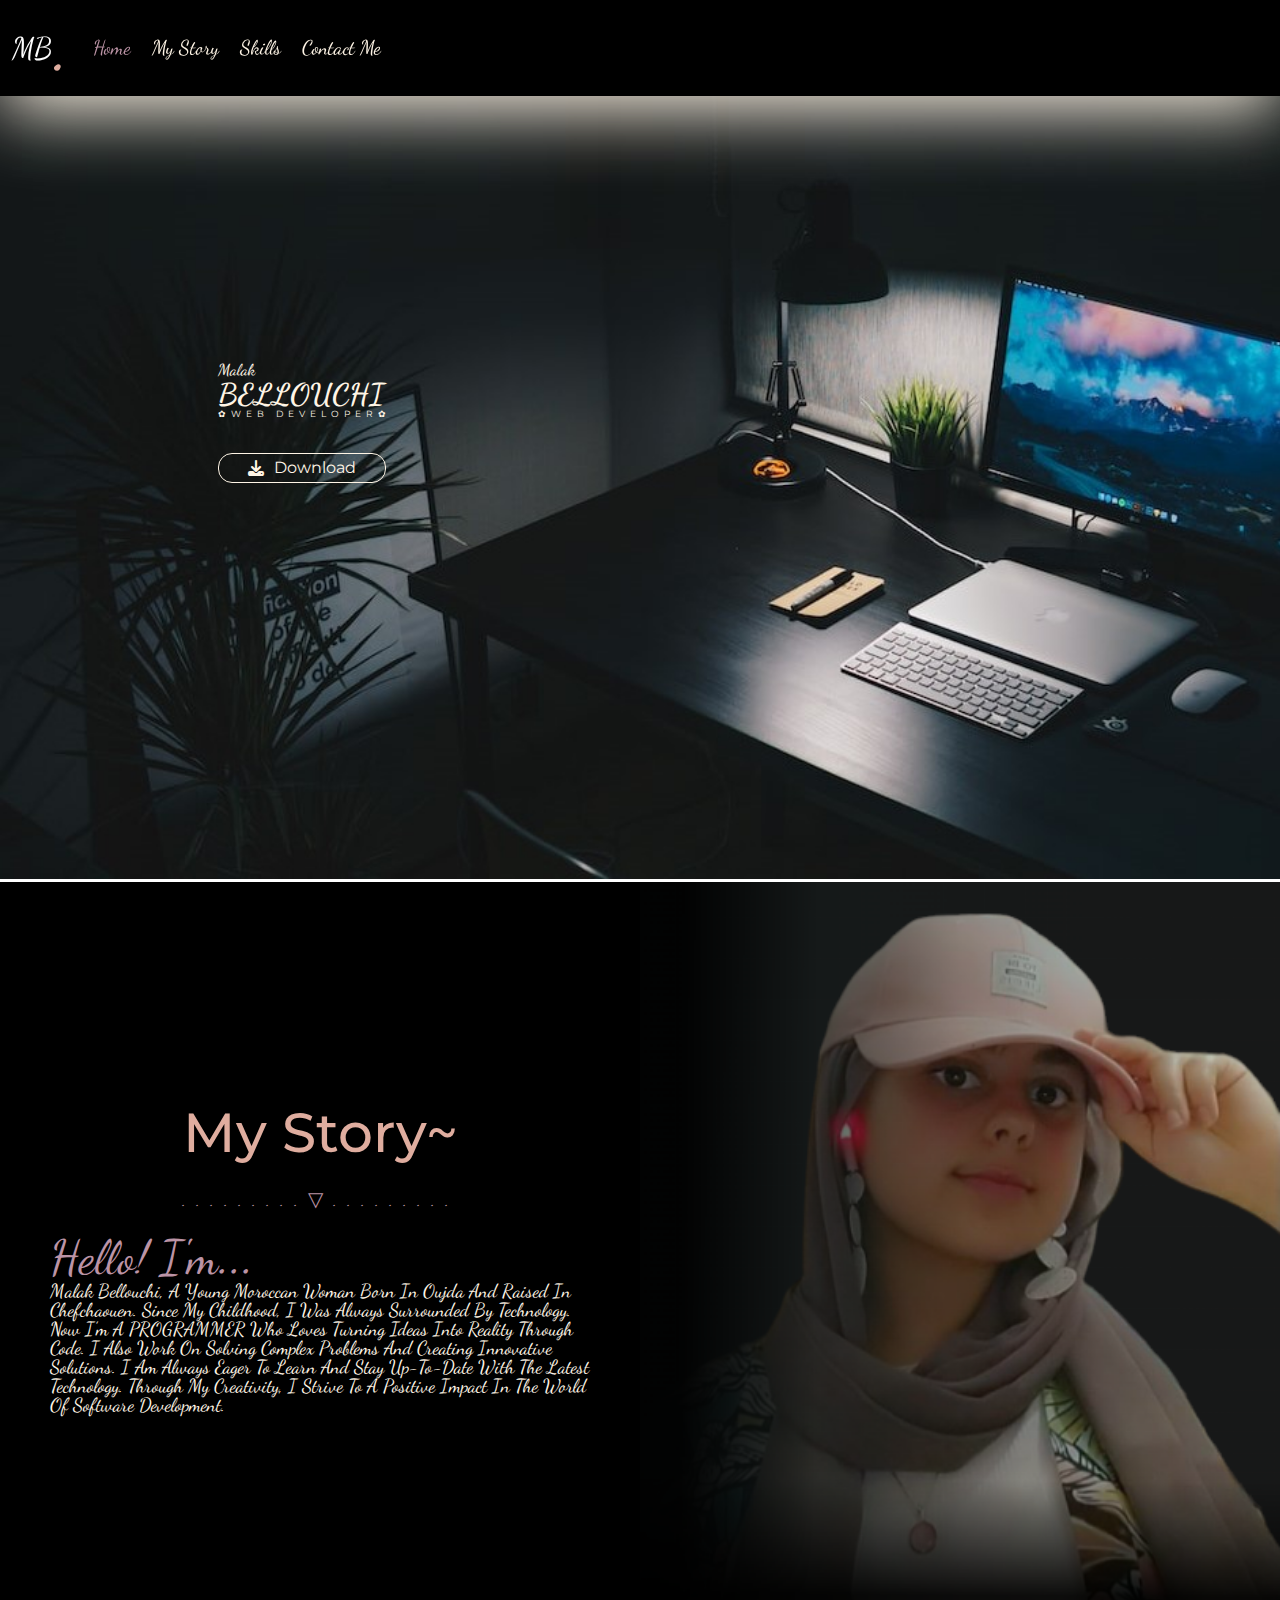
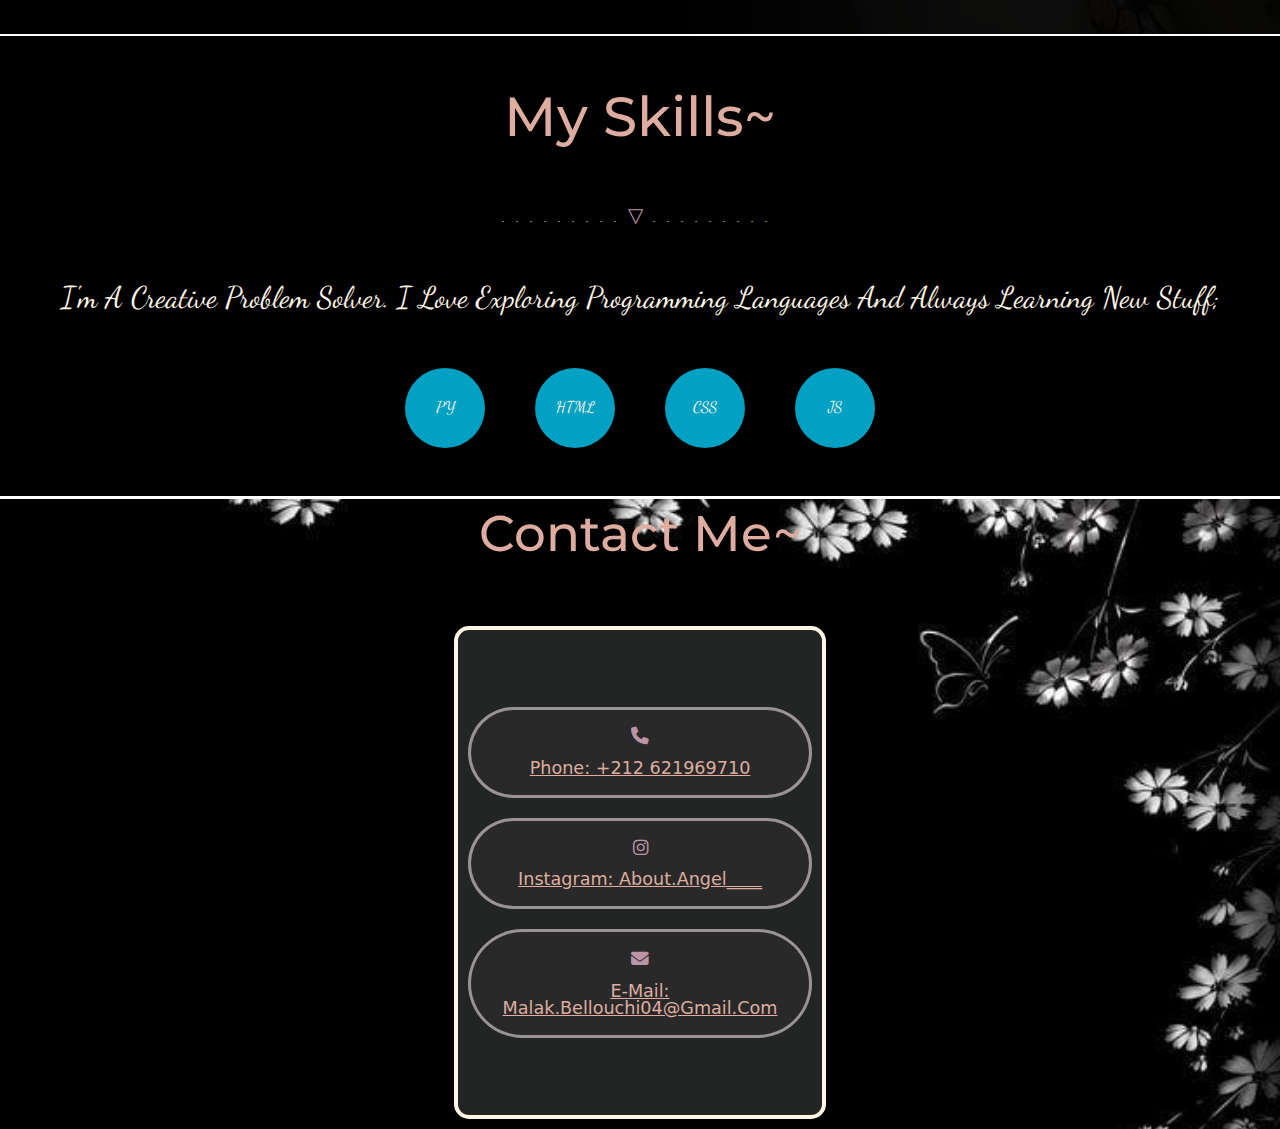
==== index.html @ f57feff2 "added reset" ====
<!DOCTYPE html>
<html lang="en">
<head>
    <title>Malak BELLOUCHI</title>
    <meta http-equiv="Content-Type" content="text/html;charset=UTF-8">
    <meta name="viewport" content="width=device-width, initial-scale=1.0">
    <link rel="stylesheet" href="https://cdnjs.cloudflare.com/ajax/libs/font-awesome/6.3.0/css/all.min.css">
    <link rel="icon" href="./images/icon5.jpg">
    <link href="https://cdn.jsdelivr.net/npm/bootstrap@5.3.3/dist/css/bootstrap.min.css" rel="stylesheet" integrity="sha384-QWTKZyjpPEjISv5WaRU9OFeRpok6YctnYmDr5pNlyT2bRjXh0JMhjY6hW+ALEwIH" crossorigin="anonymous">
    <link rel="stylesheet" href="portfolio.css">
    <link rel="stylesheet" href="reset.css">
</head>
<body>
<!-- beginning of header -->
    <header>
        <!-- navbar -->
        <nav class="navbar navbar-expand-lg navbar-dark .bg-secondary-subtle">
            <div class="container-fluid">
              <a style="font-size: 30px; display:flex; align-items:center;" class="navbar-brand" href="#">MB <strong style="color:hsl(13, 50%, 75%); font-size:70px;">.</strong></a>
              <button class="navbar-toggler" type="button" data-bs-toggle="collapse" data-bs-target="#navbarNav" aria-controls="navbarNav" aria-expanded="false" aria-label="Toggle navigation">
                <span class="navbar-toggler-icon"></span>
              </button>
              <div class="collapse navbar-collapse" id="navbarNav">
                <ul class="navbar-nav">
                  <li class="nav-item">
                    <a style="color: hsl(333, 23%, 66%);" class="nav-link active" aria-current="page" href="#home">Home</a>
                  </li>
                  <li class="nav-item">
                    <a class="nav-link" href="#about">My Story</a>
                  </li>
                  <li class="nav-item">
                    <a class="nav-link" href="#skills">Skills</a>
                  </li>
                  <li class="nav-item">
                    <a class="nav-link" href="#contact">Contact me</a>
                  </li>
                  
                </ul>
              </div>
            </div>
          </nav>

        <!-- <a href="#" class="logo">MB <strong>.</strong></a>
        <nav class="navigations">
            <a href="#home">Home</a>
            <a href="#about">My Story</a>
            <a href="#skills">Skills</a>
            <a href="#contact">Contact me</a>
        </nav> -->
    </header>
    <!-- end of header -->
    <!-- beginning of main -->
    <main>
        <!-- sections-home -->
        <section id="home"> 
            <div id="hm">
                <h2>Malak</h2>
                <span><strong>BELLOUCHI</strong></span>
                <p>✿<strong>WEB DEVELOPER</strong>✿</p>
                <!-- <button href="#about" class="main-btn">About <strong><em>ME</em>~</strong></button> -->
                <button class="cv">
                    <i class="fa-solid fa-download"></i> Download
                </button>
            </div>
        </section>
        <section id="about" class="about">
            <div class="about__paragraph content">
                <h3 >My Story~</h3>
                <div class="arrow">.........▽.........</div>
                <div class="about__paragraph__txt">
                    <span>Hello! I'm<strong>...</strong> </span>
                    <p>
                        Malak Bellouchi, a young Moroccan woman born in Oujda and raised in Chefchaouen. 
                        Since my childhood, I was always surrounded by technology.
                        Now I'm a PROGRAMMER who loves turning ideas into reality through code.
                        I also work on solving complex problems and  creating innovative solutions.
                        I am always eager to learn and stay up-to-date with the latest technology. 
                        Through my creativity, I strive to a positive impact in the world of 
                        software development. 
                    </p>
                </div>
            </div>
            <div class="about__image">
                <img src="./images/sorati.png" alt="" />
            </div>
        </section>
        
        <!-- sections-skills -->
        <section id="skills" class="content skills">
            <h3>My skills~</h3>
            <div class="arrow">.........▽.........</div>
            <p>I'm a creative problem solver. I love exploring
                programming languages and always learning new stuff;</p>
            <ol class="skills__list">
                <li>PY</li>
                <li>HTML</li>
                <li>CSS</li>
                <li>JS</li>
            </ol>
        </section>
        <!-- sections-contact -->
        <section  id="contact">
            <div class="contact">
                <h3>contact me~</h3>
                <div  class="contact__links">
                    <div class="contact__link"><i class="fa-solid fa-phone"></i><a href="tel:+212621969710" title="phone"> Phone: +212 621969710</a> </div>
                    <div class="contact__link"><i class="fa-brands fa-instagram"></i><a href="https://www.instagram.com/about.angel____?igsh=cnlpOXl0bzMwNXJ4" title="instagram" target="_blank"> Instagram: about.angel____ </a></div>
                    <div class="contact__link"><i class="fa-solid fa-envelope"></i><a href="mailto:malak.bellouchi04@gmail.com" target="_blank" title="gmail"> E-mail: malak.bellouchi04@gmail.com</a> </div>
                </div>
            </div>
        </section>                      
    </main>
<!-- end of main -->
<script src="https://cdn.jsdelivr.net/npm/bootstrap@5.3.3/dist/js/bootstrap.bundle.min.js" integrity="sha384-YvpcrYf0tY3lHB60NNkmXc5s9fDVZLESaAA55NDzOxhy9GkcIdslK1eN7N6jIeHz" crossorigin="anonymous"></script>
</body>
</html>
---- portfolio.css ----
@import url('https://fonts.googleapis.com/css2?family=Dancing+Script:wght@400..700&family=Montserrat:ital,wght@0,100..900;1,100..900&family=Roboto:ital,wght@0,100;0,300;0,400;0,500;0,700;0,900;1,100;1,300;1,400;1,500;1,700;1,900&display=swap');

:root{
    /* colors  */
    --lbrown:hsl(30, 17%, 28%);
    --vlbrown: hsl(13, 17%, 49%);
    --pink: hsl(13, 50%, 75%);
    --lblue: hsl(180, 37%, 29%);
    --sienna: hsl(22, 58%, 41%);
    --negroni: hsl(31, 70%, 73%);
    --white:  hsl(36, 100%, 95%);
    --spink:hsl(333, 23%, 66%);
    --lpink:hsl(333, 100%, 89%);
    --dblue:hsl(205, 69%, 13%);
    --lsblue:hsl(190, 100%, 38%);
    --blue:hsl(197, 98%, 32%);
    --black: hsl(0, 0%, 0%);

    --ff-dancing:'Dancing Script', cursive;
    --ff-roboto:'Roboto', sans-serif;
    --ff-mont:"Montserrat", sans-serif;
    
}
* {
    margin: 0;
    padding: 0;
    box-sizing: border-box;
    outline: none;
    border: none;
    text-decoration: none;
    text-transform: capitalize;
    transition: .2s linear;
}
img{
    display: block;
}
/* html{
    scroll-behavior: smooth;
} */
body{
    width: 100%; 
}
header{
    position: sticky;
    top: 0;
    left: 0;
    right: 0;
    background: var(--black);
    box-shadow: 0 .9rem 4.5rem var(--white);
    z-index: 1000;
    font-family: var(--ff-dancing);
}
.navbar-nav{
    display: flex;
    gap: 5px;
}
.nav-item{
    display: flex;
    justify-content: center;
    align-items: center;
}
.nav-link{
    color: var(--white);
    font-size: 20px;
}
.nav-link:hover{
    color: var(--spink);
    cursor: pointer;
    /* transform: rotate(360deg); */
}
/* @media (width <= 500px) {
    .nav-item{
        display: flex;
        justify-content: center;
        align-items: center;
    }
} */
    /* #home img{
}
    position: relative;
    background-repeat: no-repeat;
    background:center center fixed;
    width: 100%;
    margin: 0;
    
} */
#home{
    background:url( ./images/laptop2.jpg) no-repeat;
    background-size: cover;
    margin-bottom: 3px;
    height: 87vh;
}
#home #hm{
    position:absolute;
    top: 40%;
    margin: 0 17%;
    color: var(--white);
    font-family: var(--ff-dancing);
    /* position: fixed; */
}
#home #hm h1{
    font-weight: 300;
    font-size: 30px;
    
}
#home span{
    font-weight: 900;
    font-size: 30px;
    margin-bottom: 0;
}
#home p{
    font-weight: 300;
    font-size: 9px;
    margin-bottom: 20%;
    letter-spacing: 5px;
    font-family: var(--ff-mont);
}
button {
    background-color: hsla(37, 100%, 95%, 0);
    padding: 3.5% 17%;
    border: .1rem solid var(--white);
    border-radius: 14px;
    color: var(--white);
    font-family: var(--ff-mont);
    cursor: pointer;
    display:flex; 
    gap:10px
}
button {
    opacity:1;
}
@media (width <= 500px){
    #home{
        background:url(./images/laptop2portrait.jpg) no-repeat;
        background-size: cover;
    }
}
/* @media(width >= 935px){
    #home{
        background-repeat: none;
    }
} */
.about{
    display: flex;
    justify-content: space-between;
    align-items: center;
    background-color: var(--black);
    
}
.content{
    color: var(--white);
    padding: 0 50px;
    font-family: var(--ff-dancing);
    width: 50%;
    display: flex;
    flex-direction: column;
    gap: 1.5rem;
}
.content h3{
    padding: 0 30px;
    text-align: center;
    font-family: var(--ff-mont);
    color: var(--pink);
    font-size: 55px;
}
.content__txt{
    display:flex;
    flex-direction: column;
}
.about__paragraph__txt span{
    font-size: 48px;
    color: var(--spink); 
    text-align: center;
}
.about__paragraph__txt p{
    font-size: 19px;
    display: flex;
    justify-content: center;
    align-items: center;
}
.about__image{
    width: 50%;
    background-color: var(--black);
    /* box-shadow: 0 10px 30px 100px rgb(11, 11, 11) inset; */
}
.about__image img{
    width: 100%;
}

@media (width <= 768px){
    .about{
        display: flex;
        flex-direction: column;
    }
    .content{
        padding: 0 2rem;
        width: 100%;
    }
    .about__image {  
        width: 100%;
        order: -1;
    }
}
.skills{
    background-color: var(--black);
    text-align: center;
    display: flex;
    justify-content: space-between;
    align-items: center;
    gap: 3.5rem;
    flex-direction: column;
    color: var(--white);
    margin-top: 2px;
    padding: 3rem 0;
    width: 100%;
}
.skills h3{
    color: var(--pink);
    font-size: 55px;
    font-family: var(--ff-mont);
}
.arrow{
    display: flex;
    gap: 20px;
    justify-content: center;
    align-items: center;
    color: var(--spink);
    font-size: 20px;
    letter-spacing: 10px;
}
.skills p{
    font-size: 30px;
    font-family: var(--ff-dancing);
}
.skills__list{
    list-style-type: none;
    display: grid;
    grid-template-columns: repeat(4, 1fr);
    gap: 50px;
    font-size: 12px;
}
.skills__list li{
    background-color: var(--lsblue);
    display: flex;
    align-items: center;
    justify-content: center;
    border-radius: 50%;
    padding: 15px;
    width: 80px;
    height: 80px;
    font-size: 1.3em;
}
@media (width <= 500px){
    .skills__list {
        grid-template-columns: repeat(2, 1fr) ;
    }
    .skills__list li{
        width: 60px;
        height: 60px;
    }
    .skills p{
        font-size: 27px;
    }
}
#contact {
    background-image: url(./images/contact.jpg);
    background-position: center;
    background-size: cover;
    background-repeat: no-repeat;
    /* color: aliceblue; */
    margin: 3px 0 0;
    width: 100%;
}
.contact{
    display: flex;
    justify-content: center;
    align-items: center;
    flex-direction: column;
    padding: 5px 20px 10px;
    /* gap: 3rem; */
    text-align: center;
}
.contact h3{
    color: var(--pink);
    font-size: 50px;
    font-family: var(--ff-mont);
    padding-bottom: 5%;
}
.contact__links{
    font-size: 1.2rem;
    width: 30%;
    backdrop-filter: blur(25px);
    border: 4px solid var(--white);
    border-radius: 15px;
    padding: 4em .5em ;
    background-color: hsl(180, 3%, 14%);
    display: flex;
    flex-direction: column;
    gap: 20px;
}
.contact__links .contact__link{
    font-size: 1.1rem;
    border: 0.2rem solid hsla(12, 21%, 91%, 0.573);
    border-radius: 20em;
    background-color: hsla(13, 17%, 49%, 0.051);
    padding: 1em .5em;
    color: var(--spink);
    display: flex;
    flex-direction: column;
    align-items: center;
    gap: 15px;
    
}
.contact__links a{
    color: var(--pink);
    animation: border 1.5s  infinite normal;
}
.contact__links a:hover{
    color: var(--spink);
}
@media (max-width: 500px){
    .contact__links{
        width: 80%;
    }
    .contact{
        background: url(./images/contact2.jpg) no-repeat;
        background-size: cover;
    }
    .contact__links .contact__link{
        font-size: .9rem;
    }
}
h3{
    animation: FadeIn 4s infinite;
    /* animation-iteration-count: 4; */
}
@keyframes FadeIn {
    0% { opacity: 0; }
    25% { opacity: 3;}
    50% {opacity: 5;}
    100% { opacity: 0;}
}
@keyframes border{
    0% {color: var(--negroni);}
    50% {color: var(--pink);}
    75% {color: var(--vlbrown);}
    100% {color: var(--lbrown);}
}

@media(max-width:768px){
    body{
        font-size: 15px;
    }
    header .navigations a{
        display: block;
        gap: 5px;
        /* visibility: hidden; */
        /* background-color: var(--pink); */
    }
    section{
        margin: 0;
        width: 100%;
    }
    section .about{
        flex-wrap: wrap;
    }
}

@media (max-width: 600px) {
    .container {
      grid-template-columns: repeat(3, 1fr)
    }
}
/* @media(max-width:320px) {

    html {
        font-size: 55%;
        scroll-behavior: smooth;
    }

    header {
        padding: 2rem;
    }

    section {
        padding: 2rem;
    }

    .home {
        background-position: center;
    }
}
@media(max-width:768px) {

    header .fa-bars {
        display: block;
    }

    header .navigation {
        position: absolute;
        top: 100%;
        left: 0;
        right: 0;
        background: pink;
        border-top: .1rem solid black;
        clip-path: polygon(0 0, 100% 0, 100% 0, 0 0);
    }


    header #toggler:checked~.navigation {
        clip-path: polygon(0 0, 100% 0, 100% 100%, 0 100%);
    }

    header .navigation a {
        margin: 1.5rem;
        padding: 1.5rem;
        background: #fff;
        border: .1rem solid black;
        display: block;
    }
    section .home{
        background-size: contain;
    }

} */
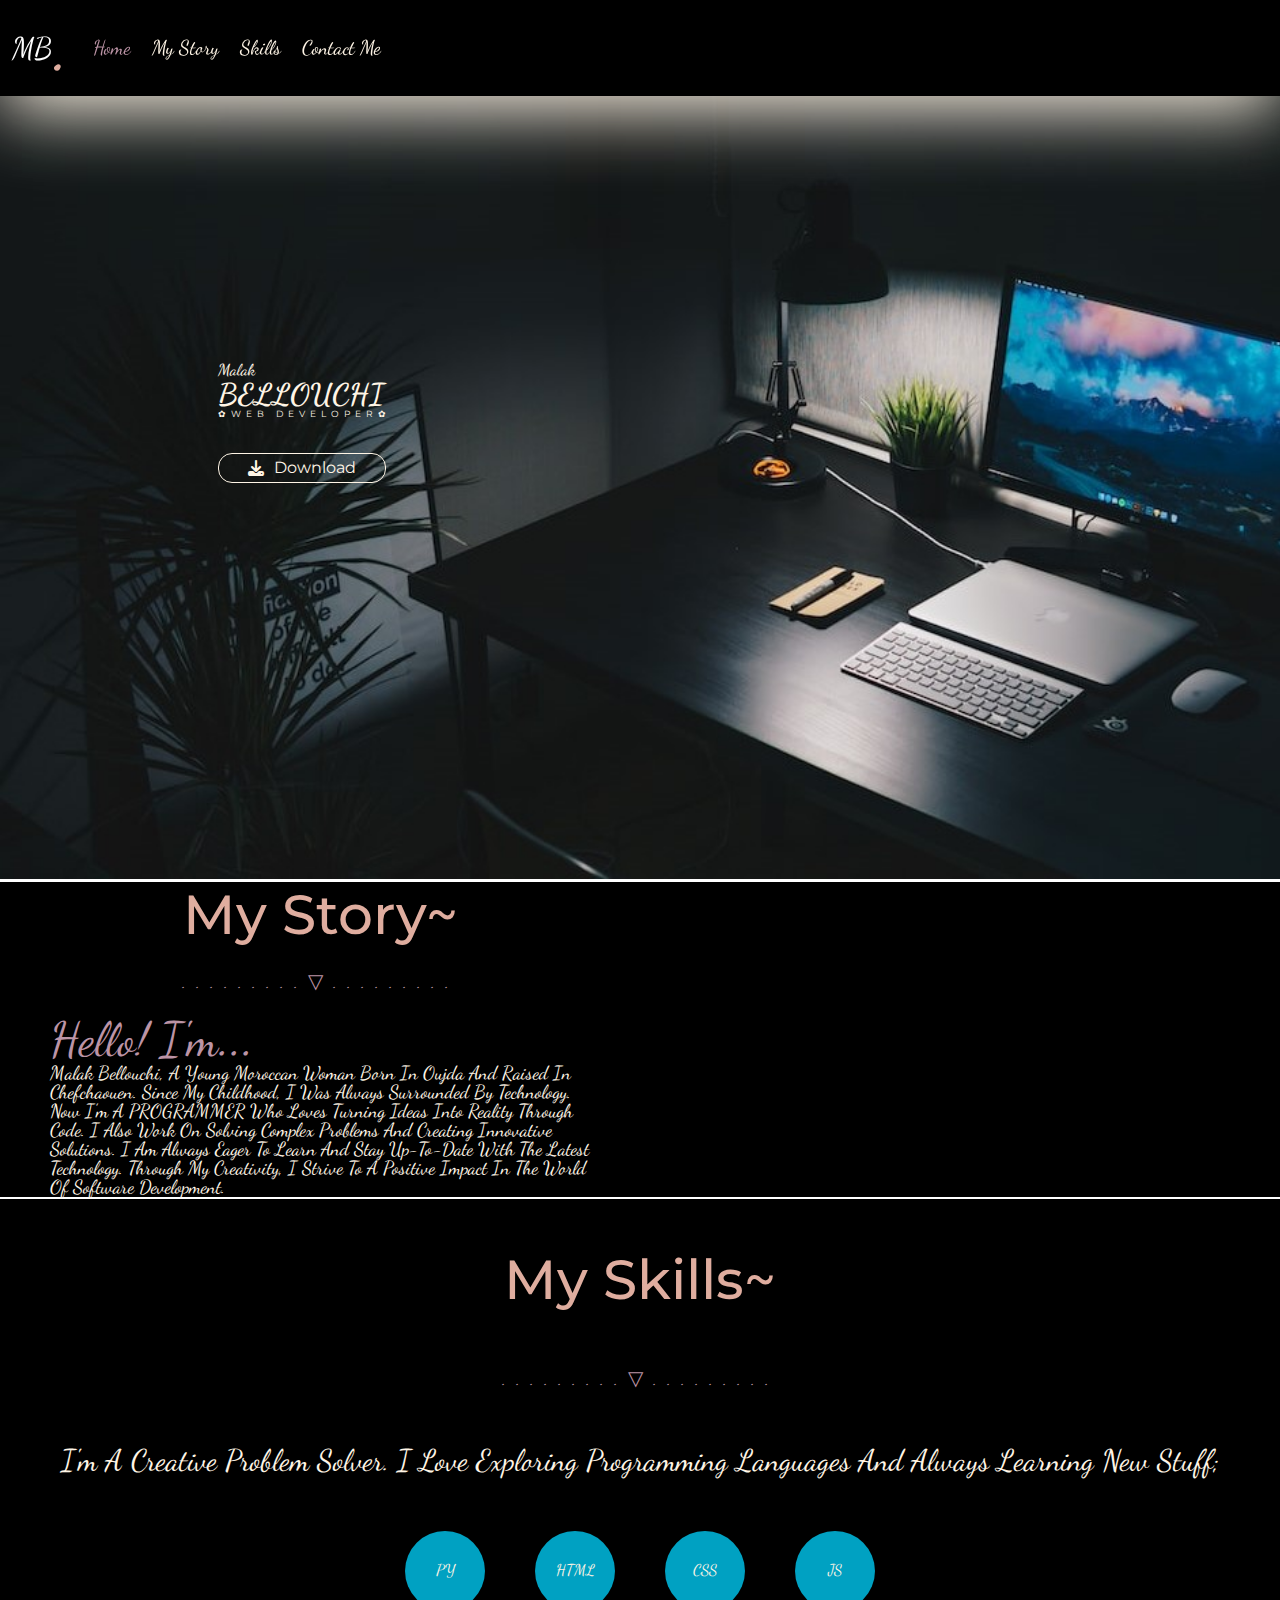
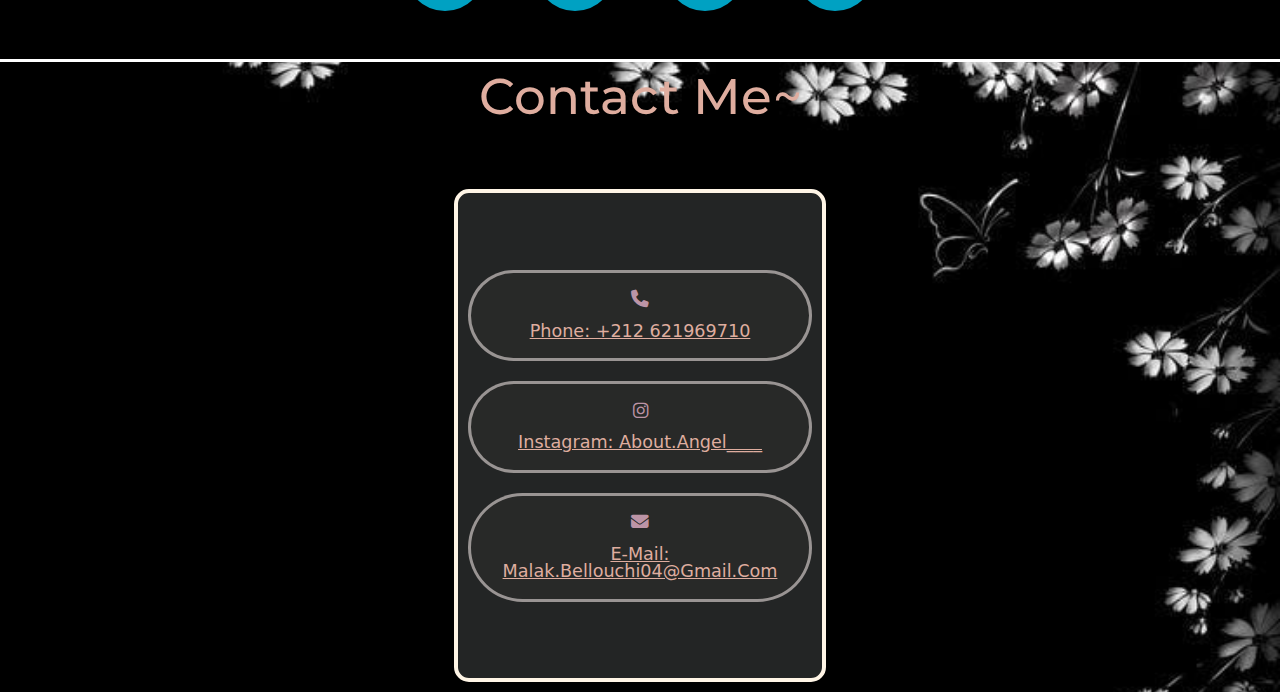
==== commit 9ef8f219: "modified second time" ====
--- a/index.html
+++ b/index.html
@@ -1,116 +1,165 @@
 <!DOCTYPE html>
 <html lang="en">
-<head>
+  <head>
     <title>Malak BELLOUCHI</title>
-    <meta http-equiv="Content-Type" content="text/html;charset=UTF-8">
-    <meta name="viewport" content="width=device-width, initial-scale=1.0">
-    <link rel="stylesheet" href="https://cdnjs.cloudflare.com/ajax/libs/font-awesome/6.3.0/css/all.min.css">
-    <link rel="icon" href="./images/icon5.jpg">
-    <link href="https://cdn.jsdelivr.net/npm/bootstrap@5.3.3/dist/css/bootstrap.min.css" rel="stylesheet" integrity="sha384-QWTKZyjpPEjISv5WaRU9OFeRpok6YctnYmDr5pNlyT2bRjXh0JMhjY6hW+ALEwIH" crossorigin="anonymous">
-    <link rel="stylesheet" href="portfolio.css">
-    <link rel="stylesheet" href="reset.css">
-</head>
-<body>
-<!-- beginning of header -->
+    <meta http-equiv="Content-Type" content="text/html;charset=UTF-8" />
+    <meta name="viewport" content="width=device-width, initial-scale=1.0" />
+    <link
+      rel="stylesheet"
+      href="https://cdnjs.cloudflare.com/ajax/libs/font-awesome/6.3.0/css/all.min.css"
+    />
+    <link rel="icon" href="./images/icon5.jpg" />
+    <link
+      href="https://cdn.jsdelivr.net/npm/bootstrap@5.3.3/dist/css/bootstrap.min.css"
+      rel="stylesheet"
+      integrity="sha384-QWTKZyjpPEjISv5WaRU9OFeRpok6YctnYmDr5pNlyT2bRjXh0JMhjY6hW+ALEwIH"
+      crossorigin="anonymous"
+    />
+    <link rel="stylesheet" href="portfolio.css" />
+    <link rel="stylesheet" href="reset.css" />
+  </head>
+  <body>
+    <!-- beginning of header -->
     <header>
-        <!-- navbar -->
-        <nav class="navbar navbar-expand-lg navbar-dark .bg-secondary-subtle">
-            <div class="container-fluid">
-              <a style="font-size: 30px; display:flex; align-items:center;" class="navbar-brand" href="#">MB <strong style="color:hsl(13, 50%, 75%); font-size:70px;">.</strong></a>
-              <button class="navbar-toggler" type="button" data-bs-toggle="collapse" data-bs-target="#navbarNav" aria-controls="navbarNav" aria-expanded="false" aria-label="Toggle navigation">
-                <span class="navbar-toggler-icon"></span>
-              </button>
-              <div class="collapse navbar-collapse" id="navbarNav">
-                <ul class="navbar-nav">
-                  <li class="nav-item">
-                    <a style="color: hsl(333, 23%, 66%);" class="nav-link active" aria-current="page" href="#home">Home</a>
-                  </li>
-                  <li class="nav-item">
-                    <a class="nav-link" href="#about">My Story</a>
-                  </li>
-                  <li class="nav-item">
-                    <a class="nav-link" href="#skills">Skills</a>
-                  </li>
-                  <li class="nav-item">
-                    <a class="nav-link" href="#contact">Contact me</a>
-                  </li>
-                  
-                </ul>
-              </div>
-            </div>
-          </nav>
-
-        <!-- <a href="#" class="logo">MB <strong>.</strong></a>
-        <nav class="navigations">
-            <a href="#home">Home</a>
-            <a href="#about">My Story</a>
-            <a href="#skills">Skills</a>
-            <a href="#contact">Contact me</a>
-        </nav> -->
+      <!-- navbar -->
+      <nav class="navbar navbar-expand-lg navbar-dark .bg-secondary-subtle">
+        <div class="container-fluid">
+          <a
+            style="font-size: 30px; display: flex; align-items: center"
+            class="navbar-brand"
+            href="#"
+            >MB<strong style="color: hsl(13, 50%, 75%); font-size: 70px"
+              >.</strong
+            ></a
+          >
+          <button
+            class="navbar-toggler"
+            type="button"
+            data-bs-toggle="collapse"
+            data-bs-target="#navbarNav"
+            aria-controls="navbarNav"
+            aria-expanded="false"
+            aria-label="Toggle navigation"
+          >
+            <span class="navbar-toggler-icon"></span>
+          </button>
+          <div class="collapse navbar-collapse" id="navbarNav">
+            <ul class="navbar-nav">
+              <li class="nav-item">
+                <a
+                  style="color: hsl(333, 23%, 66%)"
+                  class="nav-link active"
+                  aria-current="page"
+                  href="#home"
+                  >Home</a
+                >
+              </li>
+              <li class="nav-item">
+                <a class="nav-link" href="#about">My Story</a>
+              </li>
+              <li class="nav-item">
+                <a class="nav-link" href="#skills">Skills</a>
+              </li>
+              <li class="nav-item">
+                <a class="nav-link" href="#contact">Contact me</a>
+              </li>
+            </ul>
+          </div>
+        </div>
+      </nav>
+      <!-- c -->
     </header>
     <!-- end of header -->
     <!-- beginning of main -->
     <main>
-        <!-- sections-home -->
-        <section id="home"> 
-            <div id="hm">
-                <h2>Malak</h2>
-                <span><strong>BELLOUCHI</strong></span>
-                <p>✿<strong>WEB DEVELOPER</strong>✿</p>
-                <!-- <button href="#about" class="main-btn">About <strong><em>ME</em>~</strong></button> -->
-                <button class="cv">
-                    <i class="fa-solid fa-download"></i> Download
-                </button>
+      <!-- sections-home -->
+      <section id="home">
+        <div id="hm">
+          <h2>Malak</h2>
+          <span><strong>BELLOUCHI</strong></span>
+          <p>✿<strong>WEB DEVELOPER</strong>✿</p>
+          <!-- <button href="#about" class="main-btn">About <strong><em>ME</em>~</strong></button> -->
+          <button class="cv">
+            <i class="fa-solid fa-download"></i> Download
+          </button>
+        </div>
+      </section>
+      <section id="about" class="about">
+        <div class="about__paragraph content">
+          <h3>My Story~</h3>
+          <div class="arrow">.........▽.........</div>
+          <div class="about__paragraph__txt">
+            <span>Hello! I'm<strong>...</strong> </span>
+            <p>
+              Malak Bellouchi, a young Moroccan woman born in Oujda and raised
+              in Chefchaouen. Since my childhood, I was always surrounded by
+              technology. Now I'm a PROGRAMMER who loves turning ideas into
+              reality through code. I also work on solving complex problems and
+              creating innovative solutions. I am always eager to learn and stay
+              up-to-date with the latest technology. Through my creativity, I
+              strive to a positive impact in the world of software development.
+            </p>
+          </div>
+        </div>
+        <div class="about__image">
+          <img src="./images/sorati2.png" alt="" />
+        </div>
+      </section>
+
+      <!-- sections-skills -->
+      <section id="skills" class="content skills">
+        <h3>My skills~</h3>
+        <div class="arrow">.........▽.........</div>
+        <p>
+          I'm a creative problem solver. I love exploring programming languages
+          and always learning new stuff;
+        </p>
+        <ol class="skills__list">
+          <li>PY</li>
+          <li>HTML</li>
+          <li>CSS</li>
+          <li>JS</li>
+        </ol>
+      </section>
+      <!-- sections-contact -->
+      <section id="contact">
+        <div class="contact">
+          <h3>contact me~</h3>
+          <div class="contact__links">
+            <div class="contact__link">
+              <i class="fa-solid fa-phone"></i
+              ><a href="tel:+212621969710" title="phone"
+                >Phone: +212 621969710</a
+              >
             </div>
-        </section>
-        <section id="about" class="about">
-            <div class="about__paragraph content">
-                <h3 >My Story~</h3>
-                <div class="arrow">.........▽.........</div>
-                <div class="about__paragraph__txt">
-                    <span>Hello! I'm<strong>...</strong> </span>
-                    <p>
-                        Malak Bellouchi, a young Moroccan woman born in Oujda and raised in Chefchaouen. 
-                        Since my childhood, I was always surrounded by technology.
-                        Now I'm a PROGRAMMER who loves turning ideas into reality through code.
-                        I also work on solving complex problems and  creating innovative solutions.
-                        I am always eager to learn and stay up-to-date with the latest technology. 
-                        Through my creativity, I strive to a positive impact in the world of 
-                        software development. 
-                    </p>
-                </div>
+            <div class="contact__link">
+              <i class="fa-brands fa-instagram"></i
+              ><a
+                href="https://www.instagram.com/about.angel____?igsh=cnlpOXl0bzMwNXJ4"
+                title="instagram"
+                target="_blank"
+              >
+                Instagram: about.angel____
+              </a>
             </div>
-            <div class="about__image">
-                <img src="./images/sorati.png" alt="" />
+            <div class="contact__link">
+              <i class="fa-solid fa-envelope"></i
+              ><a
+                href="mailto:malak.bellouchi04@gmail.com"
+                target="_blank"
+                title="gmail"
+                >E-mail: malak.bellouchi04@gmail.com</a
+              >
             </div>
-        </section>
-        
-        <!-- sections-skills -->
-        <section id="skills" class="content skills">
-            <h3>My skills~</h3>
-            <div class="arrow">.........▽.........</div>
-            <p>I'm a creative problem solver. I love exploring
-                programming languages and always learning new stuff;</p>
-            <ol class="skills__list">
-                <li>PY</li>
-                <li>HTML</li>
-                <li>CSS</li>
-                <li>JS</li>
-            </ol>
-        </section>
-        <!-- sections-contact -->
-        <section  id="contact">
-            <div class="contact">
-                <h3>contact me~</h3>
-                <div  class="contact__links">
-                    <div class="contact__link"><i class="fa-solid fa-phone"></i><a href="tel:+212621969710" title="phone"> Phone: +212 621969710</a> </div>
-                    <div class="contact__link"><i class="fa-brands fa-instagram"></i><a href="https://www.instagram.com/about.angel____?igsh=cnlpOXl0bzMwNXJ4" title="instagram" target="_blank"> Instagram: about.angel____ </a></div>
-                    <div class="contact__link"><i class="fa-solid fa-envelope"></i><a href="mailto:malak.bellouchi04@gmail.com" target="_blank" title="gmail"> E-mail: malak.bellouchi04@gmail.com</a> </div>
-                </div>
-            </div>
-        </section>                      
+          </div>
+        </div>
+      </section>
     </main>
-<!-- end of main -->
-<script src="https://cdn.jsdelivr.net/npm/bootstrap@5.3.3/dist/js/bootstrap.bundle.min.js" integrity="sha384-YvpcrYf0tY3lHB60NNkmXc5s9fDVZLESaAA55NDzOxhy9GkcIdslK1eN7N6jIeHz" crossorigin="anonymous"></script>
-</body>
-</html>+    <!-- end of main -->
+    <script
+      src="https://cdn.jsdelivr.net/npm/bootstrap@5.3.3/dist/js/bootstrap.bundle.min.js"
+      integrity="sha384-YvpcrYf0tY3lHB60NNkmXc5s9fDVZLESaAA55NDzOxhy9GkcIdslK1eN7N6jIeHz"
+      crossorigin="anonymous"
+    ></script>
+  </body>
+</html>
--- a/portfolio.css
+++ b/portfolio.css
@@ -1,375 +1,371 @@
-@import url('https://fonts.googleapis.com/css2?family=Dancing+Script:wght@400..700&family=Montserrat:ital,wght@0,100..900;1,100..900&family=Roboto:ital,wght@0,100;0,300;0,400;0,500;0,700;0,900;1,100;1,300;1,400;1,500;1,700;1,900&display=swap');
-
-:root{
-    /* colors  */
-    --lbrown:hsl(30, 17%, 28%);
-    --vlbrown: hsl(13, 17%, 49%);
-    --pink: hsl(13, 50%, 75%);
-    --lblue: hsl(180, 37%, 29%);
-    --sienna: hsl(22, 58%, 41%);
-    --negroni: hsl(31, 70%, 73%);
-    --white:  hsl(36, 100%, 95%);
-    --spink:hsl(333, 23%, 66%);
-    --lpink:hsl(333, 100%, 89%);
-    --dblue:hsl(205, 69%, 13%);
-    --lsblue:hsl(190, 100%, 38%);
-    --blue:hsl(197, 98%, 32%);
-    --black: hsl(0, 0%, 0%);
-
-    --ff-dancing:'Dancing Script', cursive;
-    --ff-roboto:'Roboto', sans-serif;
-    --ff-mont:"Montserrat", sans-serif;
-    
+@import url("https://fonts.googleapis.com/css2?family=Dancing+Script:wght@400..700&family=Montserrat:ital,wght@0,100..900;1,100..900&family=Roboto:ital,wght@0,100;0,300;0,400;0,500;0,700;0,900;1,100;1,300;1,400;1,500;1,700;1,900&display=swap");
+
+:root {
+  /* colors  */
+  --lbrown: hsl(30, 17%, 28%);
+  --vlbrown: hsl(13, 17%, 49%);
+  --pink: hsl(13, 50%, 75%);
+  --lblue: hsl(180, 37%, 29%);
+  --sienna: hsl(22, 58%, 41%);
+  --negroni: hsl(31, 70%, 73%);
+  --white: hsl(36, 100%, 95%);
+  --spink: hsl(333, 23%, 66%);
+  --lpink: hsl(333, 100%, 89%);
+  --dblue: hsl(205, 69%, 13%);
+  --lsblue: hsl(190, 100%, 38%);
+  --blue: hsl(197, 98%, 32%);
+  --black: hsl(0, 0%, 0%);
+
+  --ff-dancing: "Dancing Script", cursive;
+  --ff-roboto: "Roboto", sans-serif;
+  --ff-mont: "Montserrat", sans-serif;
 }
 * {
-    margin: 0;
-    padding: 0;
-    box-sizing: border-box;
-    outline: none;
-    border: none;
-    text-decoration: none;
-    text-transform: capitalize;
-    transition: .2s linear;
-}
-img{
-    display: block;
+  margin: 0;
+  padding: 0;
+  box-sizing: border-box;
+  outline: none;
+  border: none;
+  text-decoration: none;
+  text-transform: capitalize;
+  transition: 0.2s linear;
+}
+img {
+  display: block;
 }
 /* html{
     scroll-behavior: smooth;
 } */
-body{
-    width: 100%; 
-}
-header{
-    position: sticky;
-    top: 0;
-    left: 0;
-    right: 0;
-    background: var(--black);
-    box-shadow: 0 .9rem 4.5rem var(--white);
-    z-index: 1000;
-    font-family: var(--ff-dancing);
-}
-.navbar-nav{
-    display: flex;
-    gap: 5px;
-}
-.nav-item{
-    display: flex;
-    justify-content: center;
-    align-items: center;
-}
-.nav-link{
-    color: var(--white);
-    font-size: 20px;
-}
-.nav-link:hover{
-    color: var(--spink);
-    cursor: pointer;
-    /* transform: rotate(360deg); */
-}
-/* @media (width <= 500px) {
-    .nav-item{
-        display: flex;
-        justify-content: center;
-        align-items: center;
-    }
-} */
-    /* #home img{
-}
-    position: relative;
-    background-repeat: no-repeat;
-    background:center center fixed;
-    width: 100%;
-    margin: 0;
-    
-} */
-#home{
-    background:url( ./images/laptop2.jpg) no-repeat;
+body {
+  width: 100%;
+}
+header {
+  position: sticky;
+  top: 0;
+  left: 0;
+  right: 0;
+  background: var(--black);
+  box-shadow: 0 0.9rem 4.5rem var(--white);
+  z-index: 1000;
+  font-family: var(--ff-dancing);
+}
+.navbar-nav {
+  display: flex;
+  gap: 5px;
+}
+.nav-item {
+  display: flex;
+  justify-content: center;
+  align-items: center;
+}
+.nav-link {
+  color: var(--white);
+  font-size: 20px;
+}
+.nav-link:hover {
+  color: var(--spink);
+  cursor: pointer;
+  /* transform: rotate(360deg); */
+}
+
+#home {
+  background: url(./images/laptop2.jpg) no-repeat;
+  background-size: cover;
+  margin-bottom: 3px;
+  height: 87vh;
+}
+#home #hm {
+  position: absolute;
+  top: 40%;
+  margin: 0 17%;
+  color: var(--white);
+  font-family: var(--ff-dancing);
+  /* position: fixed; */
+}
+#home #hm h1 {
+  font-weight: 300;
+  font-size: 30px;
+}
+#home span {
+  font-weight: 900;
+  font-size: 30px;
+  margin-bottom: 0;
+}
+#home p {
+  font-weight: 300;
+  font-size: 9px;
+  margin-bottom: 20%;
+  letter-spacing: 5px;
+  font-family: var(--ff-mont);
+}
+button {
+  background-color: hsla(37, 100%, 95%, 0);
+  padding: 3.5% 17%;
+  border: 0.1rem solid var(--white);
+  border-radius: 14px;
+  color: var(--white);
+  font-family: var(--ff-mont);
+  cursor: pointer;
+  display: flex;
+  gap: 10px;
+}
+button {
+  opacity: 1;
+}
+@media (width <= 500px) {
+  #home {
+    background: url(./images/laptop2portrait.jpg) no-repeat;
     background-size: cover;
-    margin-bottom: 3px;
-    height: 87vh;
-}
-#home #hm{
-    position:absolute;
-    top: 40%;
-    margin: 0 17%;
-    color: var(--white);
-    font-family: var(--ff-dancing);
-    /* position: fixed; */
-}
-#home #hm h1{
-    font-weight: 300;
-    font-size: 30px;
-    
-}
-#home span{
-    font-weight: 900;
-    font-size: 30px;
-    margin-bottom: 0;
-}
-#home p{
-    font-weight: 300;
-    font-size: 9px;
-    margin-bottom: 20%;
-    letter-spacing: 5px;
-    font-family: var(--ff-mont);
-}
-button {
-    background-color: hsla(37, 100%, 95%, 0);
-    padding: 3.5% 17%;
-    border: .1rem solid var(--white);
-    border-radius: 14px;
-    color: var(--white);
-    font-family: var(--ff-mont);
-    cursor: pointer;
-    display:flex; 
-    gap:10px
-}
-button {
-    opacity:1;
-}
-@media (width <= 500px){
-    #home{
-        background:url(./images/laptop2portrait.jpg) no-repeat;
-        background-size: cover;
-    }
-}
-/* @media(width >= 935px){
-    #home{
-        background-repeat: none;
-    }
-} */
-.about{
-    display: flex;
-    justify-content: space-between;
-    align-items: center;
-    background-color: var(--black);
-    
-}
-.content{
-    color: var(--white);
-    padding: 0 50px;
-    font-family: var(--ff-dancing);
-    width: 50%;
+  }
+}
+
+.about {
+  display: flex;
+  justify-content: space-between;
+  align-items: center;
+  background-color: var(--black);
+}
+.content {
+  color: var(--white);
+  padding: 0 50px;
+  font-family: var(--ff-dancing);
+  width: 50%;
+  display: flex;
+  flex-direction: column;
+  gap: 1.5rem;
+}
+.content h3 {
+  padding: 0 30px;
+  text-align: center;
+  font-family: var(--ff-mont);
+  color: var(--pink);
+  font-size: 55px;
+}
+.content__txt {
+  display: flex;
+  flex-direction: column;
+}
+.about__paragraph__txt span {
+  font-size: 48px;
+  color: var(--spink);
+  text-align: center;
+}
+.about__paragraph__txt p {
+  font-size: 19px;
+  display: flex;
+  justify-content: center;
+  align-items: center;
+}
+.about__image {
+  width: 50%;
+  background-color: var(--black);
+  /* box-shadow: 0 10px 30px 100px rgb(11, 11, 11) inset; */
+}
+.about__image img {
+  width: 100%;
+}
+
+@media (width <= 768px) {
+  .about {
     display: flex;
     flex-direction: column;
-    gap: 1.5rem;
-}
-.content h3{
-    padding: 0 30px;
-    text-align: center;
-    font-family: var(--ff-mont);
+  }
+  .about__paragraph__txt p {
+    margin-bottom: 7%;
+  }
+  .content {
+    padding: 0 2rem;
+    width: 100%;
+  }
+  .about__image {
+    width: 100%;
+    order: -1;
+  }
+}
+.skills {
+  background-color: var(--black);
+  text-align: center;
+  display: flex;
+  justify-content: space-between;
+  align-items: center;
+  gap: 3.5rem;
+  flex-direction: column;
+  color: var(--white);
+  margin-top: 2px;
+  padding: 3rem 0;
+  width: 100%;
+}
+.skills h3 {
+  color: var(--pink);
+  font-size: 55px;
+  font-family: var(--ff-mont);
+}
+.arrow {
+  display: flex;
+  gap: 20px;
+  justify-content: center;
+  align-items: center;
+  color: var(--spink);
+  font-size: 20px;
+  letter-spacing: 10px;
+}
+.skills p {
+  font-size: 30px;
+  font-family: var(--ff-dancing);
+}
+.skills__list {
+  list-style-type: none;
+  display: grid;
+  grid-template-columns: repeat(4, 1fr);
+  gap: 50px;
+  font-size: 12px;
+}
+.skills__list li {
+  background-color: var(--lsblue);
+  display: flex;
+  align-items: center;
+  justify-content: center;
+  border-radius: 50%;
+  padding: 15px;
+  width: 80px;
+  height: 80px;
+  font-size: 1.3em;
+}
+@media (width <= 500px) {
+  .skills__list {
+    grid-template-columns: repeat(2, 1fr);
+  }
+  .skills__list li {
+    width: 60px;
+    height: 60px;
+  }
+  .skills p {
+    font-size: 27px;
+  }
+}
+#contact {
+  background-image: url(./images/contact.jpg);
+  background-position: center;
+  background-size: cover;
+  background-repeat: no-repeat;
+  /* color: aliceblue; */
+  margin: 3px 0 0;
+  width: 100%;
+}
+.contact {
+  display: flex;
+  justify-content: center;
+  align-items: center;
+  flex-direction: column;
+  padding: 5px 20px 10px;
+  /* gap: 3rem; */
+  text-align: center;
+}
+.contact h3 {
+  color: var(--pink);
+  font-size: 50px;
+  font-family: var(--ff-mont);
+  padding-bottom: 5%;
+}
+.contact__links {
+  font-size: 1.2rem;
+  width: 30%;
+  backdrop-filter: blur(25px);
+  border: 4px solid var(--white);
+  border-radius: 15px;
+  padding: 4em 0.5em;
+  background-color: hsl(180, 3%, 14%);
+  display: flex;
+  flex-direction: column;
+  gap: 20px;
+}
+.contact__links .contact__link {
+  font-size: 1.1rem;
+  border: 0.2rem solid hsla(12, 21%, 91%, 0.573);
+  border-radius: 20em;
+  background-color: hsla(13, 17%, 49%, 0.051);
+  padding: 1em 0.5em;
+  color: var(--spink);
+  display: flex;
+  flex-direction: column;
+  align-items: center;
+  gap: 15px;
+}
+.contact__links a {
+  color: var(--pink);
+  animation: border 1.5s infinite normal;
+}
+.contact__links a:hover {
+  color: var(--spink);
+}
+@media (max-width: 500px) {
+  .contact__links {
+    width: 80%;
+  }
+  .contact {
+    background: url(./images/contact2.jpg) no-repeat;
+    background-size: cover;
+  }
+  .contact__links .contact__link {
+    font-size: 0.9rem;
+  }
+}
+h3 {
+  animation: FadeIn 4s infinite;
+  /* animation-iteration-count: 4; */
+}
+@keyframes FadeIn {
+  0% {
+    opacity: 0;
+  }
+  25% {
+    opacity: 3;
+  }
+  50% {
+    opacity: 5;
+  }
+  100% {
+    opacity: 0;
+  }
+}
+@keyframes border {
+  0% {
+    color: var(--negroni);
+  }
+  50% {
     color: var(--pink);
-    font-size: 55px;
-}
-.content__txt{
-    display:flex;
-    flex-direction: column;
-}
-.about__paragraph__txt span{
-    font-size: 48px;
-    color: var(--spink); 
-    text-align: center;
-}
-.about__paragraph__txt p{
-    font-size: 19px;
-    display: flex;
-    justify-content: center;
-    align-items: center;
-}
-.about__image{
-    width: 50%;
-    background-color: var(--black);
-    /* box-shadow: 0 10px 30px 100px rgb(11, 11, 11) inset; */
-}
-.about__image img{
+  }
+  75% {
+    color: var(--vlbrown);
+  }
+  100% {
+    color: var(--lbrown);
+  }
+}
+
+@media (max-width: 768px) {
+  body {
+    font-size: 15px;
+  }
+  header .navigations a {
+    display: block;
+    gap: 5px;
+    /* visibility: hidden; */
+    /* background-color: var(--pink); */
+  }
+  section {
+    margin: 0;
     width: 100%;
-}
-
-@media (width <= 768px){
-    .about{
-        display: flex;
-        flex-direction: column;
-    }
-    .content{
-        padding: 0 2rem;
-        width: 100%;
-    }
-    .about__image {  
-        width: 100%;
-        order: -1;
-    }
-}
-.skills{
-    background-color: var(--black);
-    text-align: center;
-    display: flex;
-    justify-content: space-between;
-    align-items: center;
-    gap: 3.5rem;
-    flex-direction: column;
-    color: var(--white);
-    margin-top: 2px;
-    padding: 3rem 0;
-    width: 100%;
-}
-.skills h3{
-    color: var(--pink);
-    font-size: 55px;
-    font-family: var(--ff-mont);
-}
-.arrow{
-    display: flex;
-    gap: 20px;
-    justify-content: center;
-    align-items: center;
-    color: var(--spink);
-    font-size: 20px;
-    letter-spacing: 10px;
-}
-.skills p{
-    font-size: 30px;
-    font-family: var(--ff-dancing);
-}
-.skills__list{
-    list-style-type: none;
-    display: grid;
-    grid-template-columns: repeat(4, 1fr);
-    gap: 50px;
-    font-size: 12px;
-}
-.skills__list li{
-    background-color: var(--lsblue);
-    display: flex;
-    align-items: center;
-    justify-content: center;
-    border-radius: 50%;
-    padding: 15px;
-    width: 80px;
-    height: 80px;
-    font-size: 1.3em;
-}
-@media (width <= 500px){
-    .skills__list {
-        grid-template-columns: repeat(2, 1fr) ;
-    }
-    .skills__list li{
-        width: 60px;
-        height: 60px;
-    }
-    .skills p{
-        font-size: 27px;
-    }
-}
-#contact {
-    background-image: url(./images/contact.jpg);
-    background-position: center;
-    background-size: cover;
-    background-repeat: no-repeat;
-    /* color: aliceblue; */
-    margin: 3px 0 0;
-    width: 100%;
-}
-.contact{
-    display: flex;
-    justify-content: center;
-    align-items: center;
-    flex-direction: column;
-    padding: 5px 20px 10px;
-    /* gap: 3rem; */
-    text-align: center;
-}
-.contact h3{
-    color: var(--pink);
-    font-size: 50px;
-    font-family: var(--ff-mont);
-    padding-bottom: 5%;
-}
-.contact__links{
-    font-size: 1.2rem;
-    width: 30%;
-    backdrop-filter: blur(25px);
-    border: 4px solid var(--white);
-    border-radius: 15px;
-    padding: 4em .5em ;
-    background-color: hsl(180, 3%, 14%);
-    display: flex;
-    flex-direction: column;
-    gap: 20px;
-}
-.contact__links .contact__link{
-    font-size: 1.1rem;
-    border: 0.2rem solid hsla(12, 21%, 91%, 0.573);
-    border-radius: 20em;
-    background-color: hsla(13, 17%, 49%, 0.051);
-    padding: 1em .5em;
-    color: var(--spink);
-    display: flex;
-    flex-direction: column;
-    align-items: center;
-    gap: 15px;
-    
-}
-.contact__links a{
-    color: var(--pink);
-    animation: border 1.5s  infinite normal;
-}
-.contact__links a:hover{
-    color: var(--spink);
-}
-@media (max-width: 500px){
-    .contact__links{
-        width: 80%;
-    }
-    .contact{
-        background: url(./images/contact2.jpg) no-repeat;
-        background-size: cover;
-    }
-    .contact__links .contact__link{
-        font-size: .9rem;
-    }
-}
-h3{
-    animation: FadeIn 4s infinite;
-    /* animation-iteration-count: 4; */
-}
-@keyframes FadeIn {
-    0% { opacity: 0; }
-    25% { opacity: 3;}
-    50% {opacity: 5;}
-    100% { opacity: 0;}
-}
-@keyframes border{
-    0% {color: var(--negroni);}
-    50% {color: var(--pink);}
-    75% {color: var(--vlbrown);}
-    100% {color: var(--lbrown);}
-}
-
-@media(max-width:768px){
-    body{
-        font-size: 15px;
-    }
-    header .navigations a{
-        display: block;
-        gap: 5px;
-        /* visibility: hidden; */
-        /* background-color: var(--pink); */
-    }
-    section{
-        margin: 0;
-        width: 100%;
-    }
-    section .about{
-        flex-wrap: wrap;
-    }
+  }
+  section .about {
+    flex-wrap: wrap;
+  }
 }
 
 @media (max-width: 600px) {
-    .container {
-      grid-template-columns: repeat(3, 1fr)
-    }
+  .container {
+    grid-template-columns: repeat(3, 1fr);
+  }
 }
 /* @media(max-width:320px) {
 
@@ -422,4 +418,4 @@
         background-size: contain;
     }
 
-} */+} */
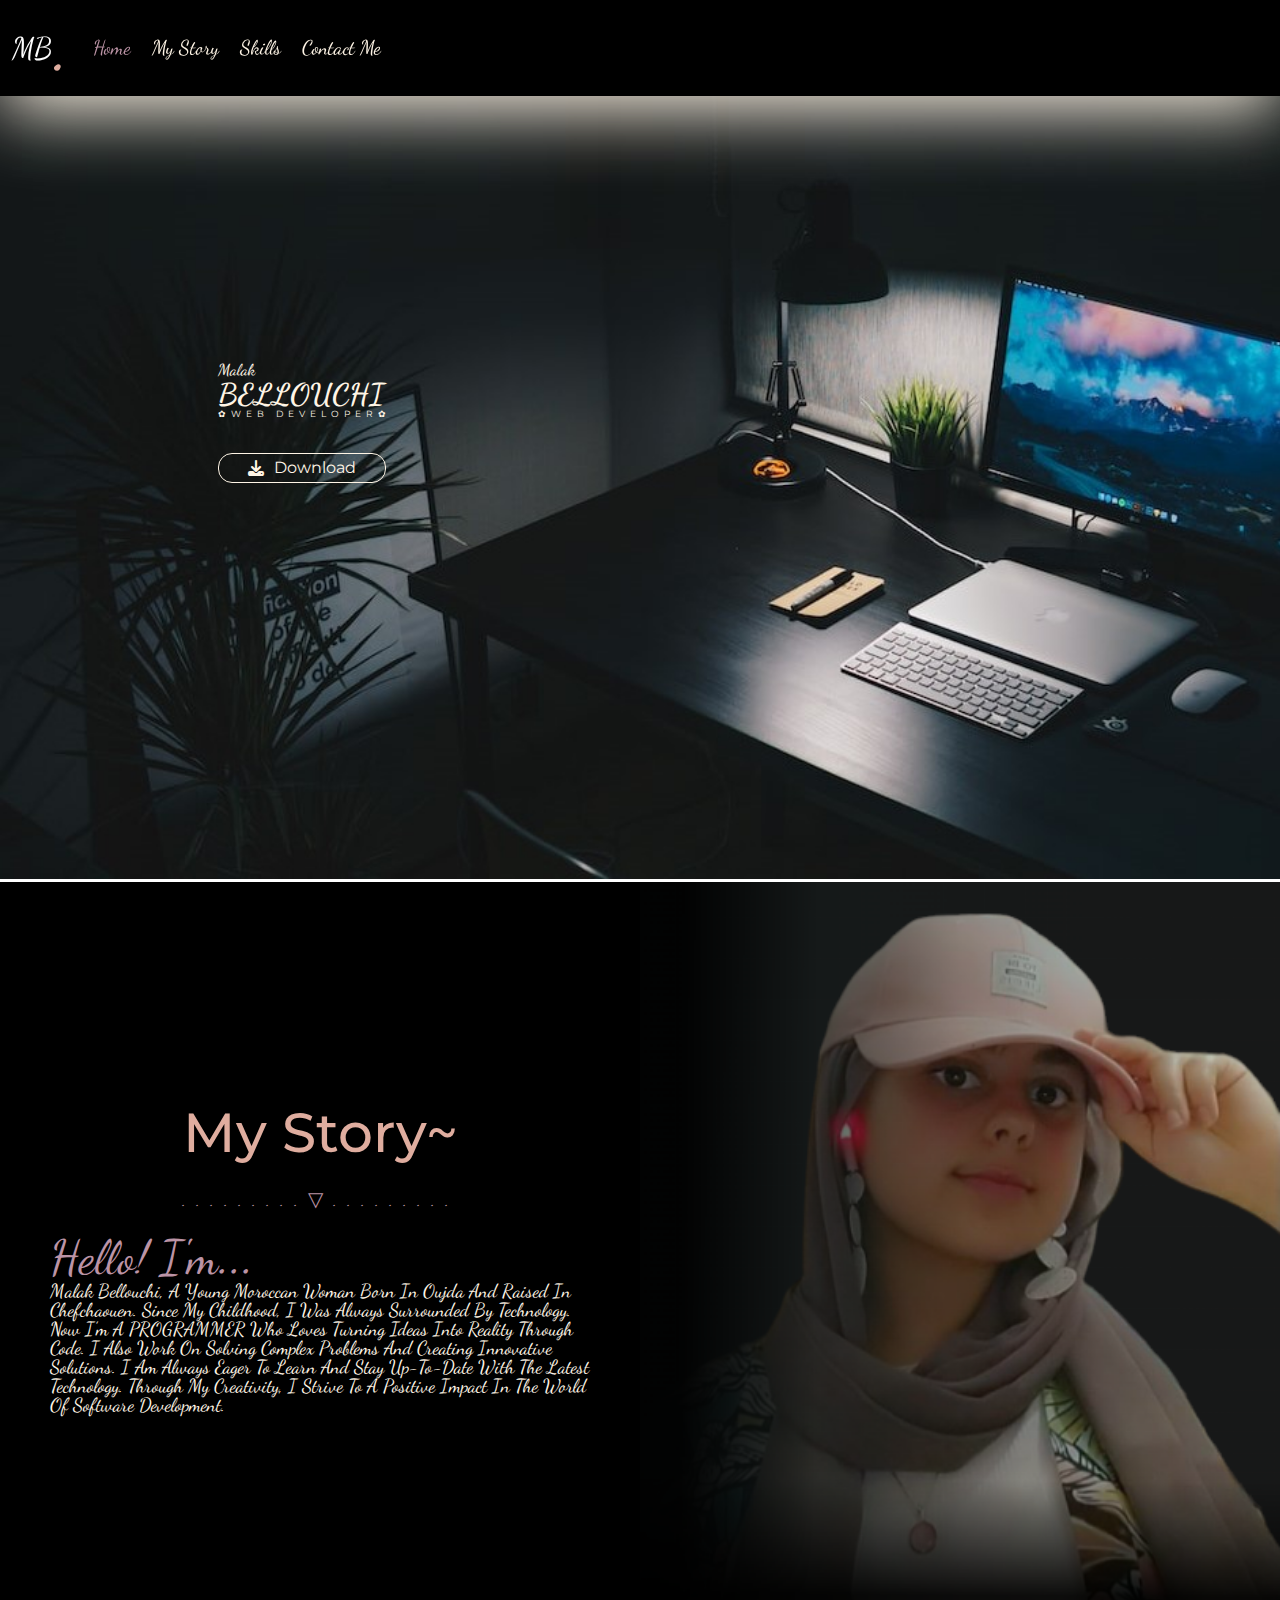
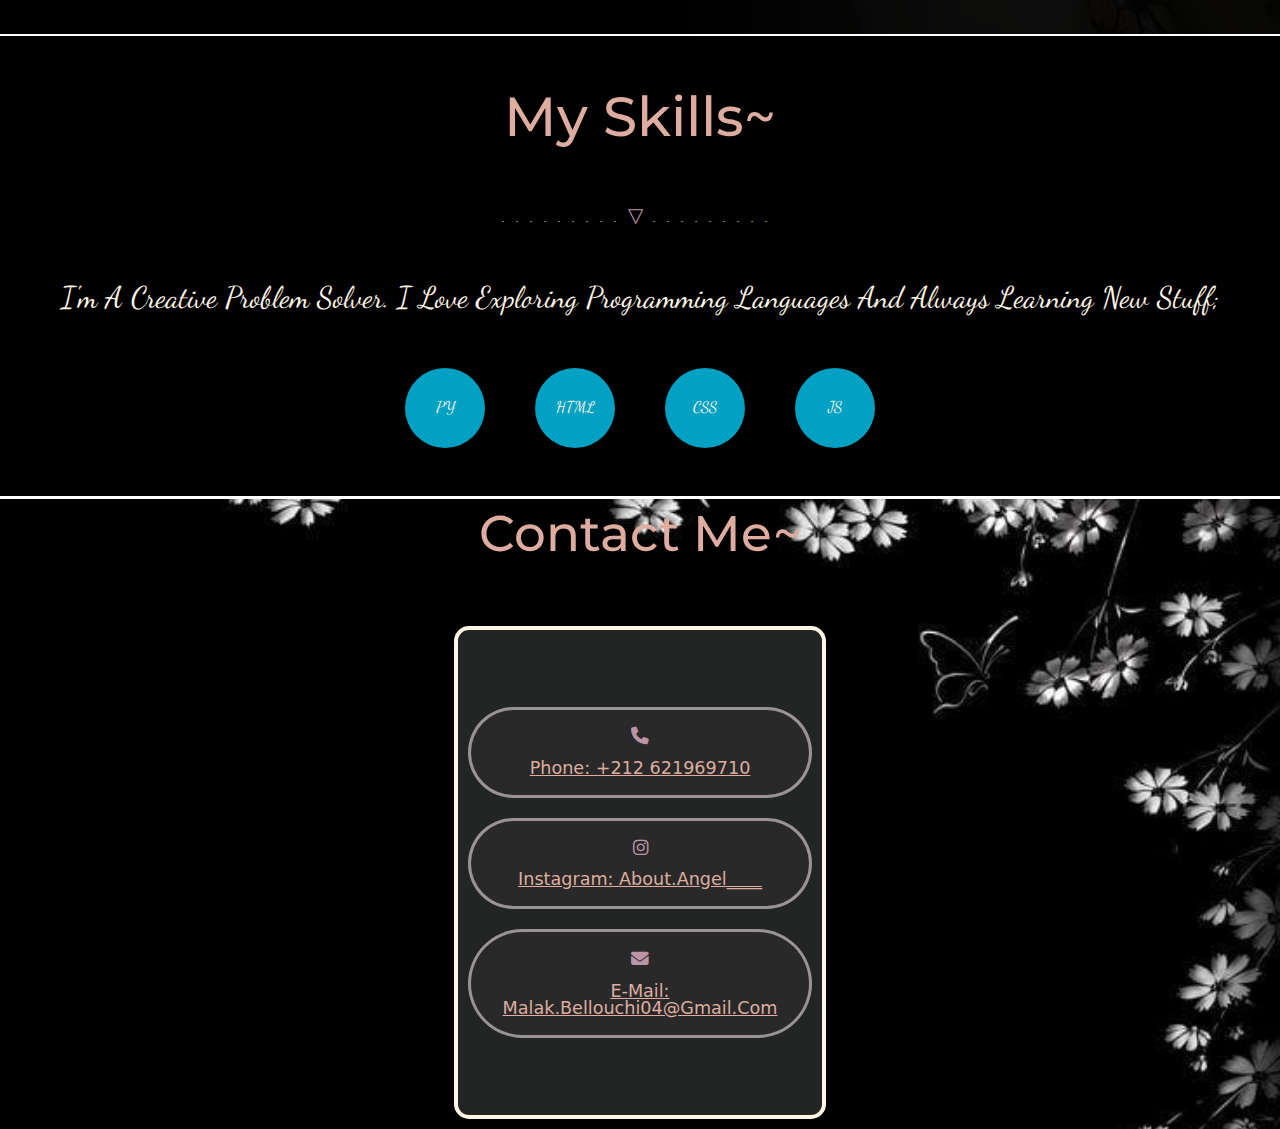
==== commit b7164172: "one" ====
--- a/index.html
+++ b/index.html
@@ -102,7 +102,7 @@
           </div>
         </div>
         <div class="about__image">
-          <img src="./images/sorati2.png" alt="" />
+          <img src="./images/sorati.png" alt="" />
         </div>
       </section>
 
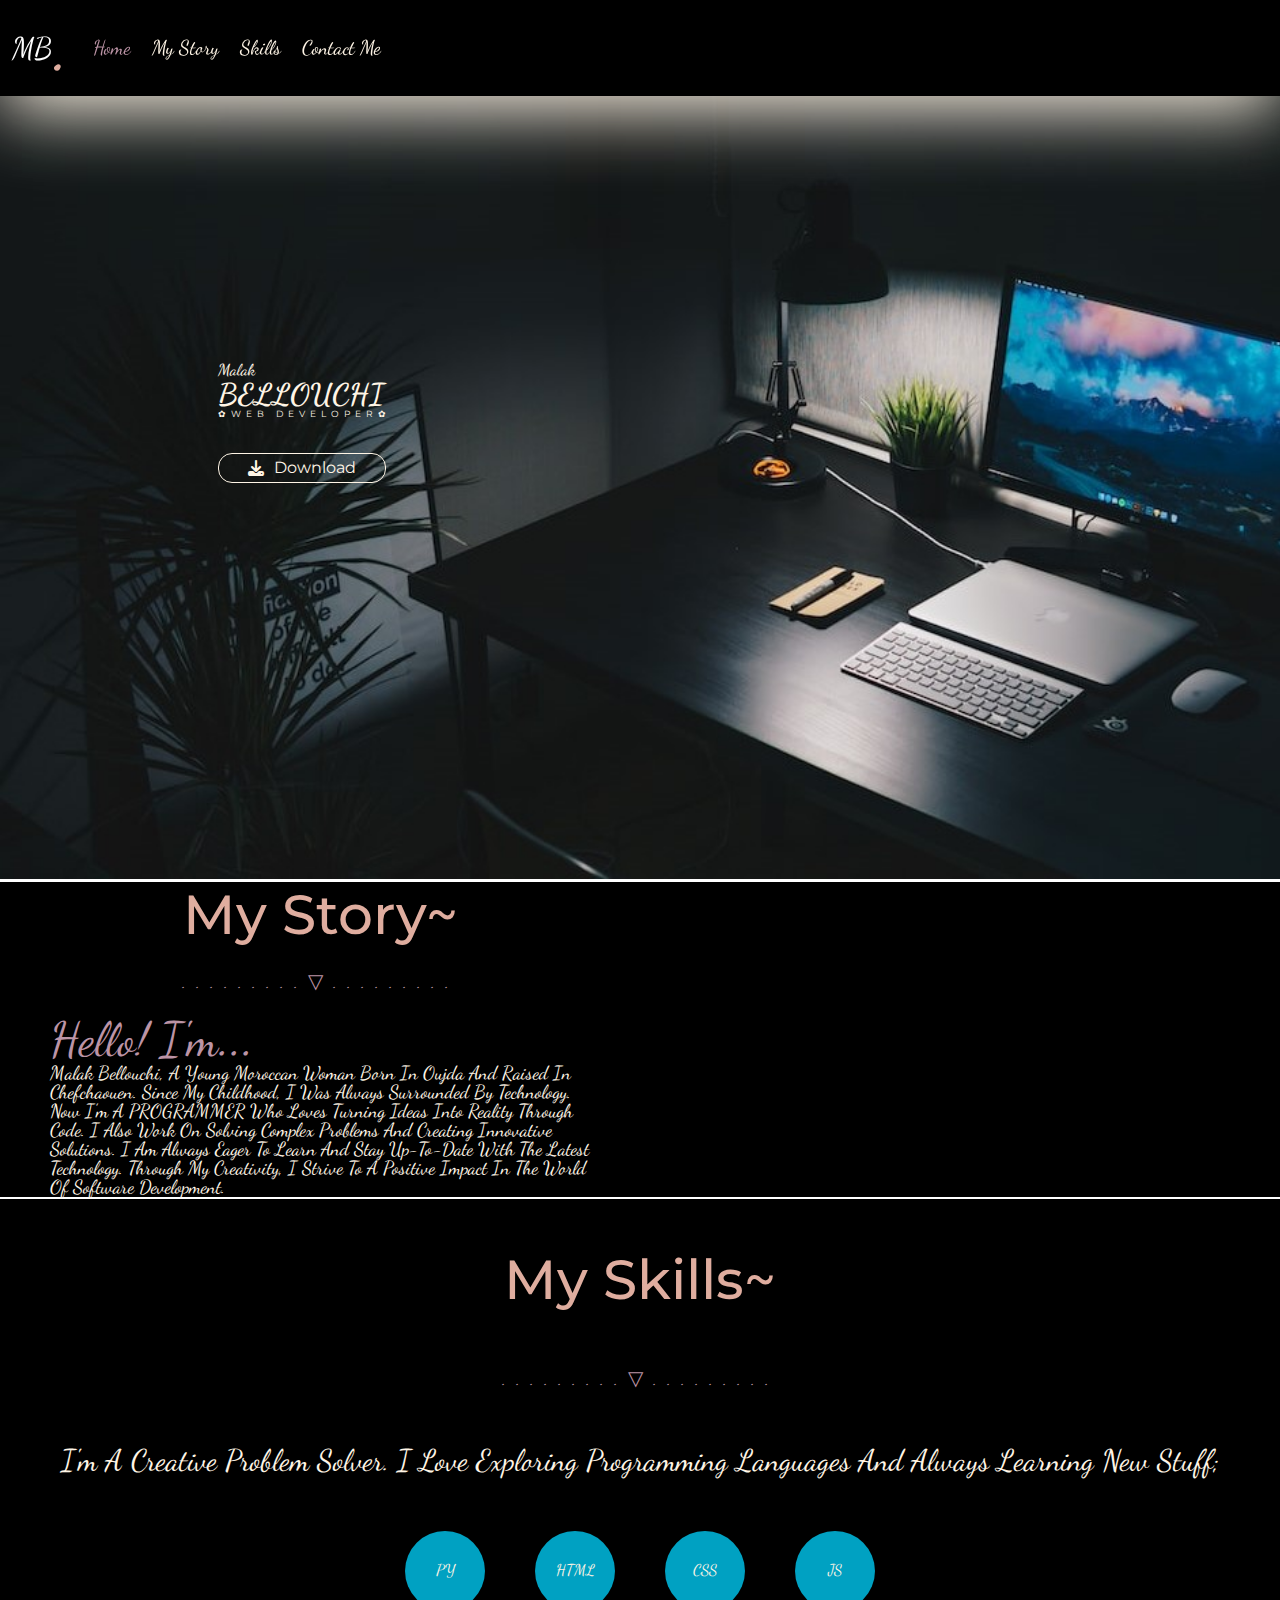
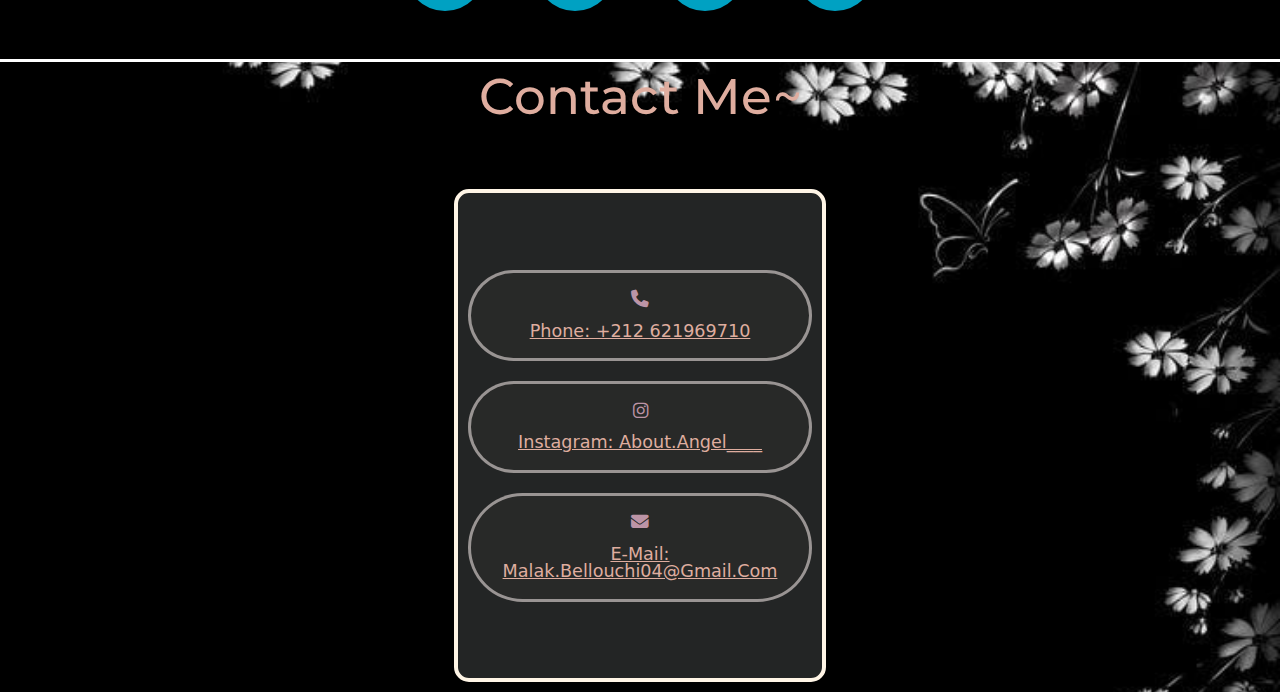
==== commit dc606f6f: "modified" ====
--- a/index.html
+++ b/index.html
@@ -102,7 +102,7 @@
           </div>
         </div>
         <div class="about__image">
-          <img src="./images/sorati.png" alt="" />
+          <img src="./images/sorati2.jpg" alt="" />
         </div>
       </section>
 
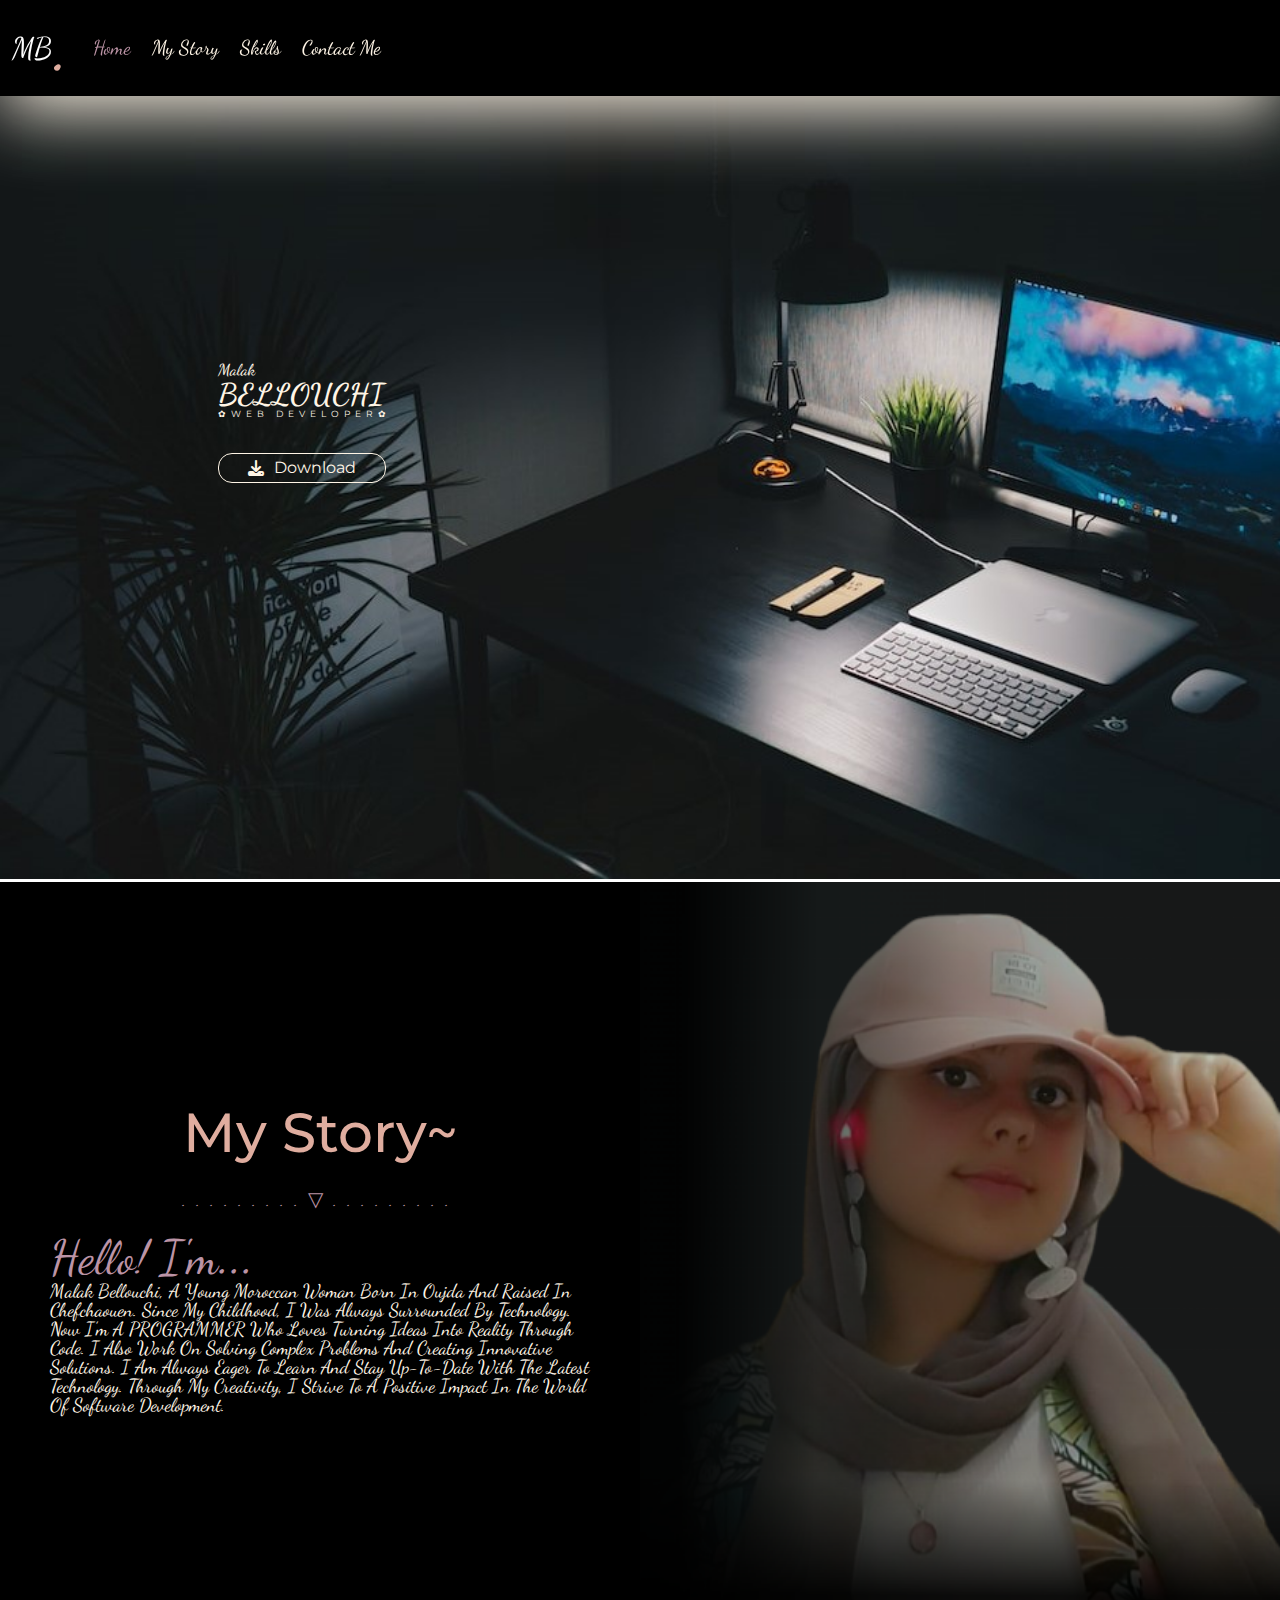
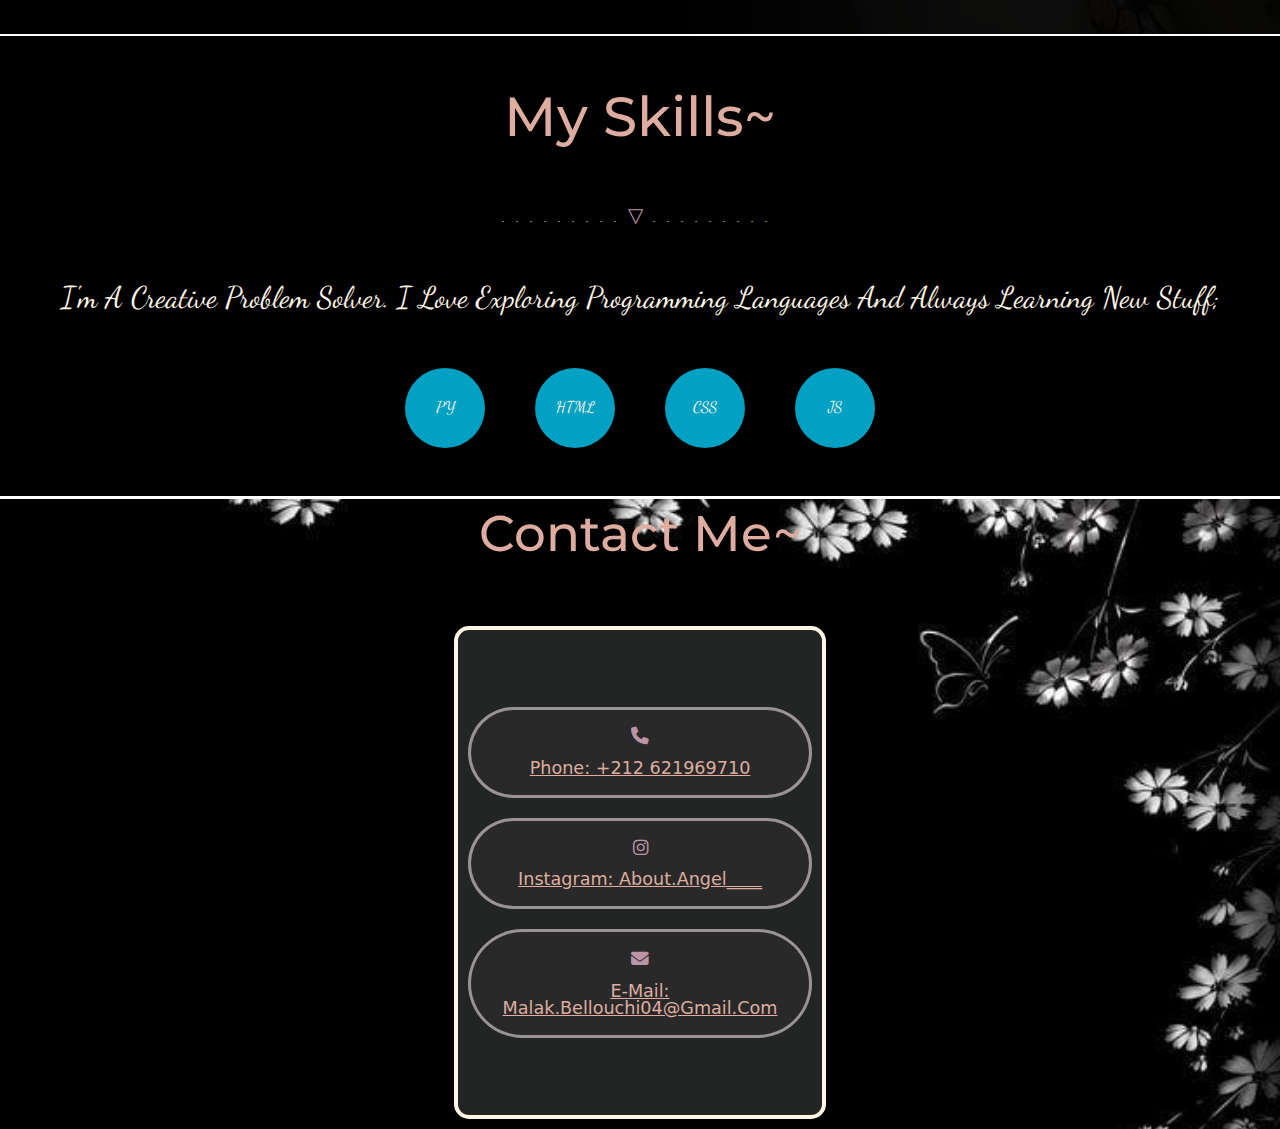
==== commit af7bdd61: "modified" ====
--- a/index.html
+++ b/index.html
@@ -102,7 +102,7 @@
           </div>
         </div>
         <div class="about__image">
-          <img src="./images/sorati2.jpg" alt="" />
+          <img src="./images/sorati.png" alt="" />
         </div>
       </section>
 
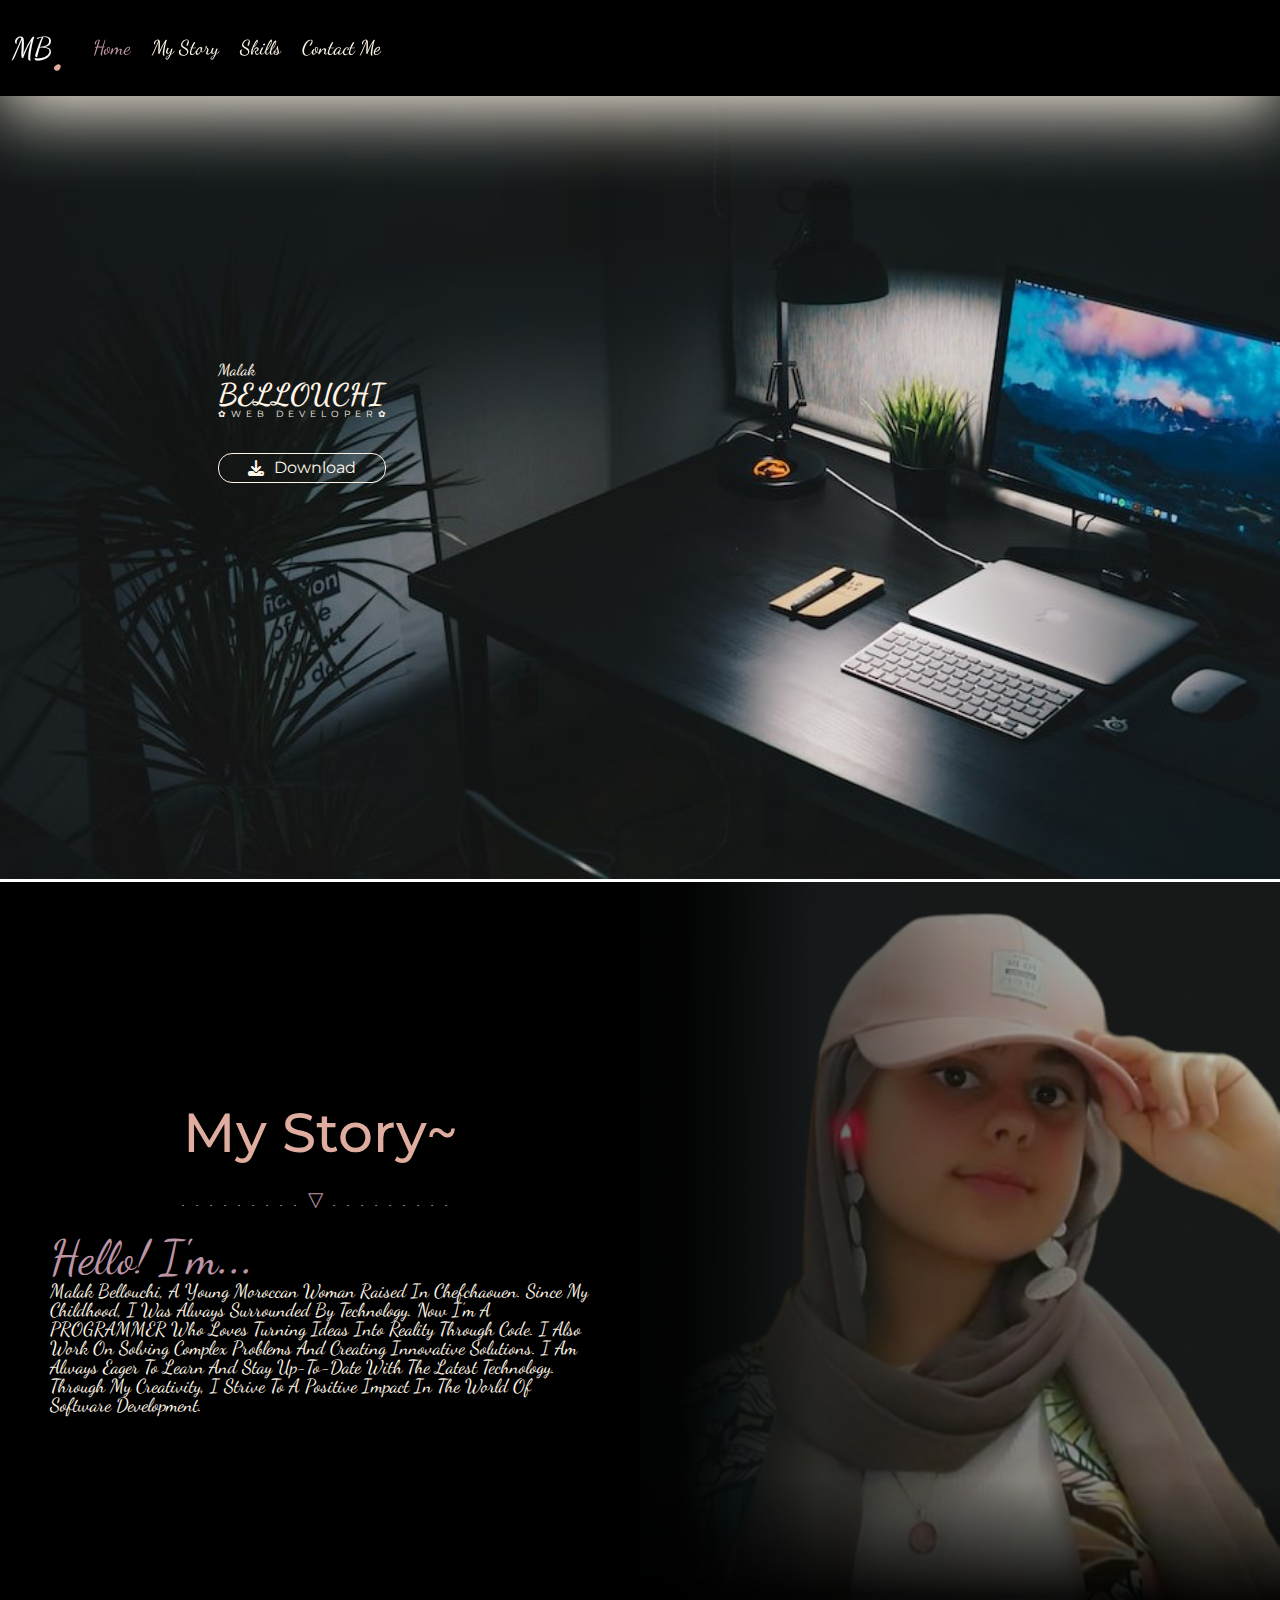
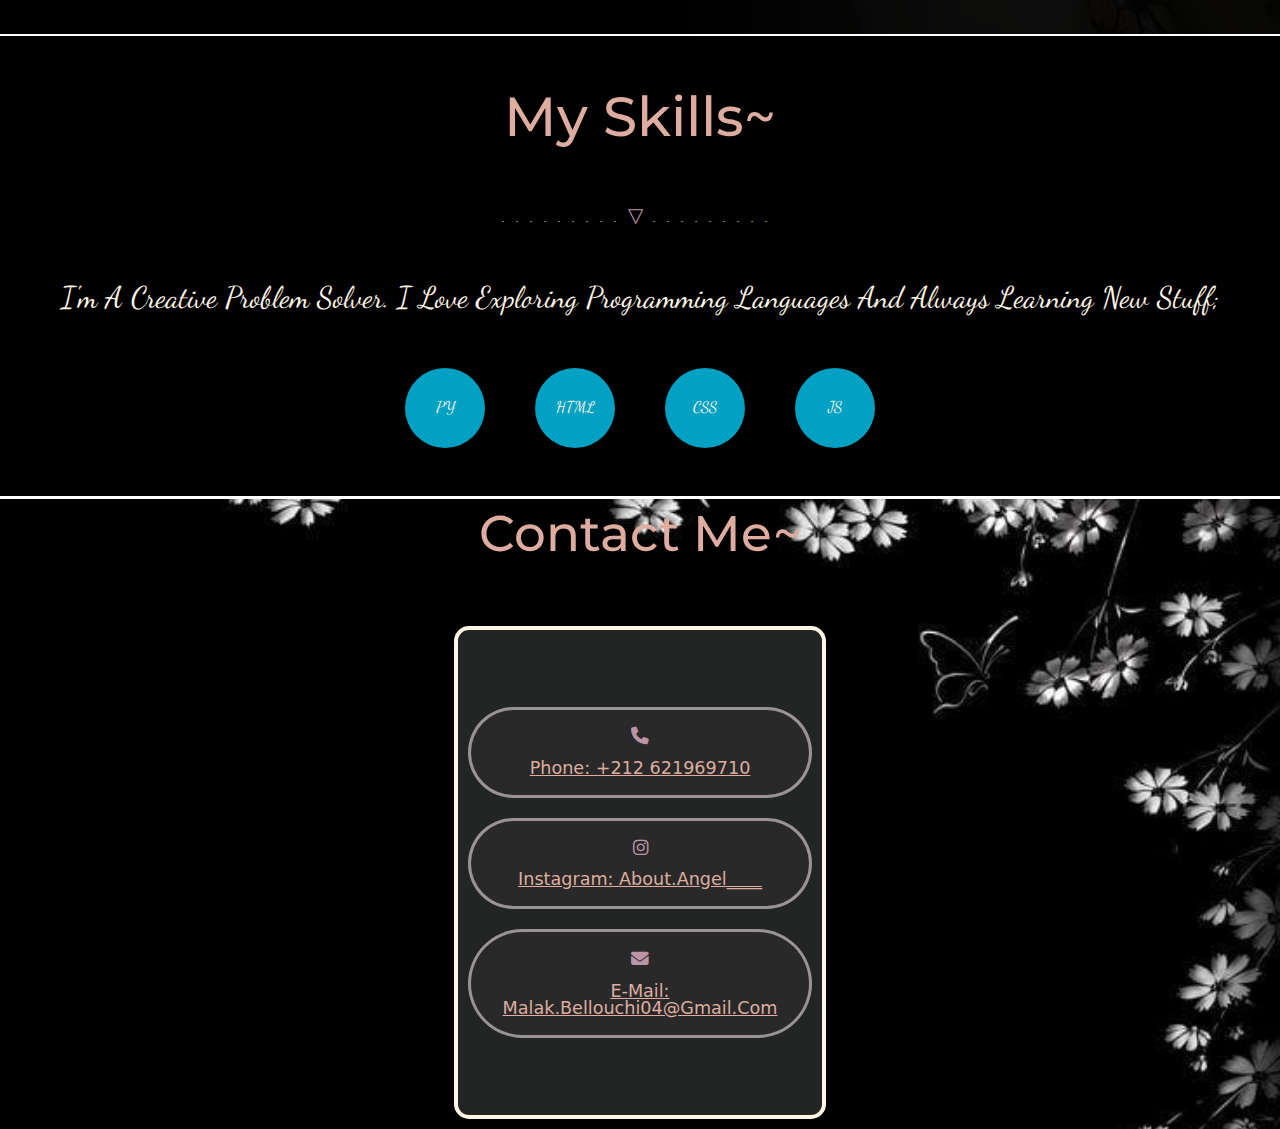
==== commit fa3aefb5: "commit" ====
--- a/index.html
+++ b/index.html
@@ -91,13 +91,13 @@
           <div class="about__paragraph__txt">
             <span>Hello! I'm<strong>...</strong> </span>
             <p>
-              Malak Bellouchi, a young Moroccan woman born in Oujda and raised
-              in Chefchaouen. Since my childhood, I was always surrounded by
-              technology. Now I'm a PROGRAMMER who loves turning ideas into
-              reality through code. I also work on solving complex problems and
-              creating innovative solutions. I am always eager to learn and stay
-              up-to-date with the latest technology. Through my creativity, I
-              strive to a positive impact in the world of software development.
+              Malak Bellouchi, a young Moroccan woman raised in Chefchaouen.
+              Since my childhood, I was always surrounded by technology. Now I'm
+              a PROGRAMMER who loves turning ideas into reality through code. I
+              also work on solving complex problems and creating innovative
+              solutions. I am always eager to learn and stay up-to-date with the
+              latest technology. Through my creativity, I strive to a positive
+              impact in the world of software development.
             </p>
           </div>
         </div>
